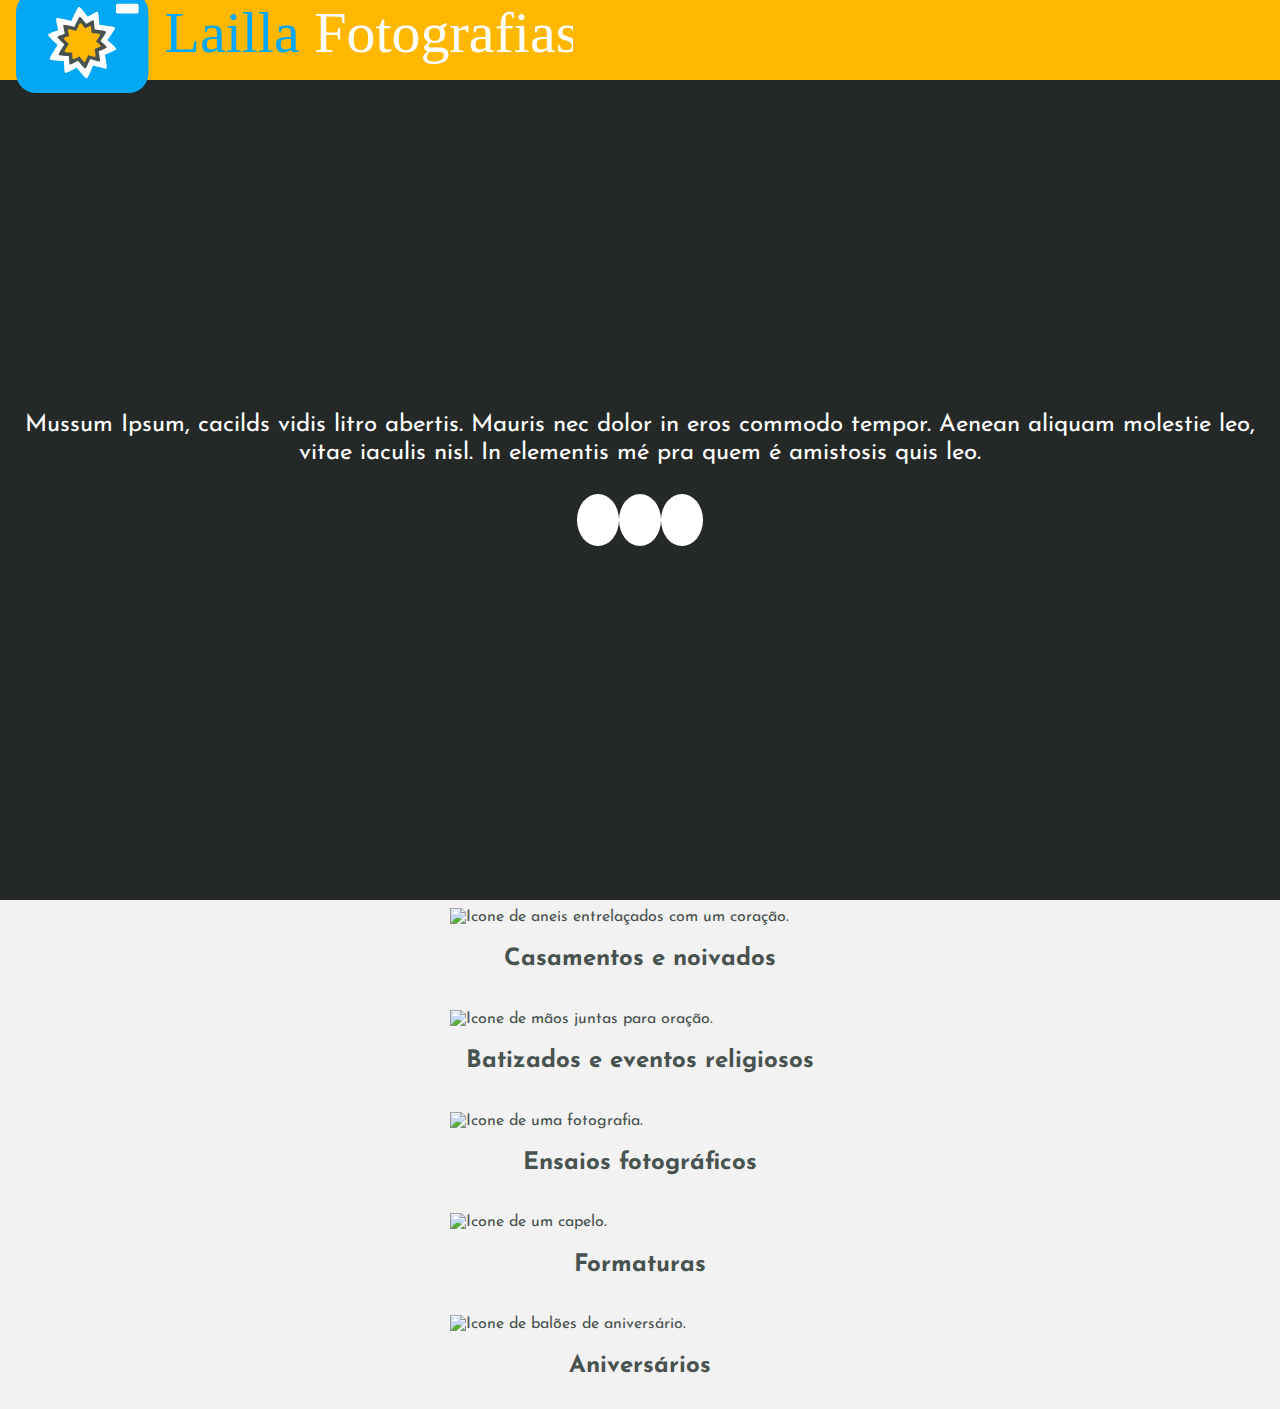
==== index.html @ 5c3ddea8 "Add icones de serviços" ====
<!DOCTYPE html>
<html lang="pt-br">
<head>
	<meta charset="UTF-8">
	<meta name="viewport" content="width=device-width">
	<title>Lailla Fotografia</title>
	<link rel="stylesheet" href="css/estilos.css">
	<link rel="stylesheet" href="http://fontawesome.io/assets/font-awesome/css/font-awesome.css">

</head>
<body>
	<header class="cabecalho">
		<div class="logo">
			<img src="images/logo-horizontal.svg" alt="Logo Lailla Fotografia">
		</div>
		<div class="botao-menu">
			<button class="abrir-menu" title="Abrir menu de navegação"></button>
		</div>
		<nav class="menu">
		<button class="fechar-menu" title="Fechar menu de navegação"></button>
			<ul>
				<li><a href="#">Sobre Mim</a></li>
				<li><a href="#">Ensaios</a></li>
				<li><a href="#">Blog</a></li>
				<li><a href="#">Contato</a></li>
			</ul>
		</nav>
	</header>
	
	<section class="baner">
		<p class="texto-apresentacao">
			Mussum Ipsum, cacilds vidis litro abertis. Mauris nec dolor in eros commodo tempor. Aenean aliquam molestie leo, vitae iaculis nisl. In elementis mé pra quem é amistosis quis leo. 
		</p>
		<div class="redes-sociais">
				<a><i class="fa fa-facebook" title="Link para o facebook"></i></a>
				<a><i class="fa fa-instagram" title="Link para o instagram"></i></a>
				<a><i class="fa fa-pinterest-p" title="Link para o pinterest"></i></a>
		</div>
		<a href="#" class="seta-baixo"><i class="fa fa-angle-double-down" title="Seta para o próximo conteúdo."></i></a>
	</section>
<main class="principal">
	<section class="servicos">
		<div class="servico casamento">
		<img src="images/icones-svg/wedding-rings.svg" alt="Ícone de aneis entrelaçados com um coração.">
			<h2>Casamentos e noivados</h2>
		</div>
		<div class="servico batizado">
		<img src="images/icones-svg/gesture.svg" alt="Ícone de mãos juntas para oração.">
			<h2>Batizados e eventos religiosos</h2>
		</div>
		<div class="servico ensaios">
		<img src="images/icones-svg/landscape-image.svg" alt="Ícone de uma fotografia.">
			<h2>Ensaios fotográficos</h2>
		</div>
		<div class="servico formatura">
		<img src="images/icones-svg/mortarboard.svg" alt="Ícone de um capelo.">
			<h2>Formaturas</h2>
		</div>
		<div class="servico aniversarios">
		<img src="images/icones-svg/balloons.svg" alt="Ícone de balões de aniversário.">
			<h2>Aniversários</h2>
		</div>
	</section>
	</main>
</body>
</html>
---- css/estilos.css ----
@import url("https://fonts.googleapis.com/css?family=Josefin+Sans");
.cabecalho, .menu, .menu ul, .baner .texto-apresentacao, .baner .redes-sociais a, .servicos .servico {
  box-sizing: border-box; }

.menu, .baner .texto-apresentacao, .baner .redes-sociais, .baner .seta-baixo {
  z-index: 999; }

.baner .redes-sociais a {
  -o-border-radius: 100%;
  border-radius: 100%; }

/*! normalize.css v7.0.0 | MIT License | github.com/necolas/normalize.css */
/* Document
   ========================================================================== */
/**
 * 1. Correct the line height in all browsers.
 * 2. Prevent adjustments of font size after orientation changes in
 *    IE on Windows Phone and in iOS.
 */
html {
  line-height: 1.15;
  /* 1 */
  -ms-text-size-adjust: 100%;
  /* 2 */
  -webkit-text-size-adjust: 100%;
  /* 2 */
  height: 100%; }

/* Sections
   ========================================================================== */
/**
 * Remove the margin in all browsers (opinionated).
 */
body {
  margin: 0; }

/**
 * Add the correct display in IE 9-.
 */
article,
aside,
footer,
header,
nav,
section {
  display: block; }

/**
 * Correct the font size and margin on `h1` elements within `section` and
 * `article` contexts in Chrome, Firefox, and Safari.
 */
h1 {
  font-size: 2em;
  margin: 0.67em 0; }

/* Grouping content
   ========================================================================== */
/**
 * Add the correct display in IE 9-.
 * 1. Add the correct display in IE.
 */
figcaption,
figure,
main {
  /* 1 */
  display: block; }

/**
 * Add the correct margin in IE 8.
 */
figure {
  margin: 1em 40px; }

/**
 * 1. Add the correct box sizing in Firefox.
 * 2. Show the overflow in Edge and IE.
 */
hr {
  box-sizing: content-box;
  /* 1 */
  height: 0;
  /* 1 */
  overflow: visible;
  /* 2 */ }

/**
 * 1. Correct the inheritance and scaling of font size in all browsers.
 * 2. Correct the odd `em` font sizing in all browsers.
 */
pre {
  font-family: monospace, monospace;
  /* 1 */
  font-size: 1em;
  /* 2 */ }

/* Text-level semantics
   ========================================================================== */
/**
 * 1. Remove the gray background on active links in IE 10.
 * 2. Remove gaps in links underline in iOS 8+ and Safari 8+.
 */
a {
  background-color: transparent;
  /* 1 */
  -webkit-text-decoration-skip: objects;
  /* 2 */ }

/**
 * 1. Remove the bottom border in Chrome 57- and Firefox 39-.
 * 2. Add the correct text decoration in Chrome, Edge, IE, Opera, and Safari.
 */
abbr[title] {
  border-bottom: none;
  /* 1 */
  text-decoration: underline;
  /* 2 */
  text-decoration: underline dotted;
  /* 2 */ }

/**
 * Prevent the duplicate application of `bolder` by the next rule in Safari 6.
 */
b,
strong {
  font-weight: inherit; }

/**
 * Add the correct font weight in Chrome, Edge, and Safari.
 */
b,
strong {
  font-weight: bolder; }

/**
 * 1. Correct the inheritance and scaling of font size in all browsers.
 * 2. Correct the odd `em` font sizing in all browsers.
 */
code,
kbd,
samp {
  font-family: monospace, monospace;
  /* 1 */
  font-size: 1em;
  /* 2 */ }

/**
 * Add the correct font style in Android 4.3-.
 */
dfn {
  font-style: italic; }

/**
 * Add the correct background and color in IE 9-.
 */
mark {
  background-color: #ff0;
  color: #000; }

/**
 * Add the correct font size in all browsers.
 */
small {
  font-size: 80%; }

/**
 * Prevent `sub` and `sup` elements from affecting the line height in
 * all browsers.
 */
sub,
sup {
  font-size: 75%;
  line-height: 0;
  position: relative;
  vertical-align: baseline; }

sub {
  bottom: -0.25em; }

sup {
  top: -0.5em; }

/* Embedded content
   ========================================================================== */
/**
 * Add the correct display in IE 9-.
 */
audio,
video {
  display: inline-block; }

/**
 * Add the correct display in iOS 4-7.
 */
audio:not([controls]) {
  display: none;
  height: 0; }

/**
 * Remove the border on images inside links in IE 10-.
 */
img {
  border-style: none; }

/**
 * Hide the overflow in IE.
 */
svg:not(:root) {
  overflow: hidden; }

/* Forms
   ========================================================================== */
/**
 * 1. Change the font styles in all browsers (opinionated).
 * 2. Remove the margin in Firefox and Safari.
 */
button,
input,
optgroup,
select,
textarea {
  font-family: sans-serif;
  /* 1 */
  font-size: 100%;
  /* 1 */
  line-height: 1.15;
  /* 1 */
  margin: 0;
  /* 2 */ }

/**
 * Show the overflow in IE.
 * 1. Show the overflow in Edge.
 */
button,
input {
  /* 1 */
  overflow: visible; }

/**
 * Remove the inheritance of text transform in Edge, Firefox, and IE.
 * 1. Remove the inheritance of text transform in Firefox.
 */
button,
select {
  /* 1 */
  text-transform: none; }

/**
 * 1. Prevent a WebKit bug where (2) destroys native `audio` and `video`
 *    controls in Android 4.
 * 2. Correct the inability to style clickable types in iOS and Safari.
 */
button,
html [type="button"],
[type="reset"],
[type="submit"] {
  -webkit-appearance: button;
  /* 2 */ }

/**
 * Remove the inner border and padding in Firefox.
 */
button::-moz-focus-inner,
[type="button"]::-moz-focus-inner,
[type="reset"]::-moz-focus-inner,
[type="submit"]::-moz-focus-inner {
  border-style: none;
  padding: 0; }

/**
 * Restore the focus styles unset by the previous rule.
 */
button:-moz-focusring,
[type="button"]:-moz-focusring,
[type="reset"]:-moz-focusring,
[type="submit"]:-moz-focusring {
  outline: 1px dotted ButtonText; }

/**
 * Correct the padding in Firefox.
 */
fieldset {
  padding: 0.35em 0.75em 0.625em; }

/**
 * 1. Correct the text wrapping in Edge and IE.
 * 2. Correct the color inheritance from `fieldset` elements in IE.
 * 3. Remove the padding so developers are not caught out when they zero out
 *    `fieldset` elements in all browsers.
 */
legend {
  box-sizing: border-box;
  /* 1 */
  color: inherit;
  /* 2 */
  display: table;
  /* 1 */
  max-width: 100%;
  /* 1 */
  padding: 0;
  /* 3 */
  white-space: normal;
  /* 1 */ }

/**
 * 1. Add the correct display in IE 9-.
 * 2. Add the correct vertical alignment in Chrome, Firefox, and Opera.
 */
progress {
  display: inline-block;
  /* 1 */
  vertical-align: baseline;
  /* 2 */ }

/**
 * Remove the default vertical scrollbar in IE.
 */
textarea {
  overflow: auto; }

/**
 * 1. Add the correct box sizing in IE 10-.
 * 2. Remove the padding in IE 10-.
 */
[type="checkbox"],
[type="radio"] {
  box-sizing: border-box;
  /* 1 */
  padding: 0;
  /* 2 */ }

/**
 * Correct the cursor style of increment and decrement buttons in Chrome.
 */
[type="number"]::-webkit-inner-spin-button,
[type="number"]::-webkit-outer-spin-button {
  height: auto; }

/**
 * 1. Correct the odd appearance in Chrome and Safari.
 * 2. Correct the outline style in Safari.
 */
[type="search"] {
  -webkit-appearance: textfield;
  /* 1 */
  outline-offset: -2px;
  /* 2 */ }

/**
 * Remove the inner padding and cancel buttons in Chrome and Safari on macOS.
 */
[type="search"]::-webkit-search-cancel-button,
[type="search"]::-webkit-search-decoration {
  -webkit-appearance: none; }

/**
 * 1. Correct the inability to style clickable types in iOS and Safari.
 * 2. Change font properties to `inherit` in Safari.
 */
::-webkit-file-upload-button {
  -webkit-appearance: button;
  /* 1 */
  font: inherit;
  /* 2 */ }

/* Interactive
   ========================================================================== */
/*
 * Add the correct display in IE 9-.
 * 1. Add the correct display in Edge, IE, and Firefox.
 */
details,
menu {
  display: block; }

/*
 * Add the correct display in all browsers.
 */
summary {
  display: list-item; }

/* Scripting
   ========================================================================== */
/**
 * Add the correct display in IE 9-.
 */
canvas {
  display: inline-block; }

/**
 * Add the correct display in IE.
 */
template {
  display: none; }

/* Hidden
   ========================================================================== */
/**
 * Add the correct display in IE 10-.
 */
[hidden] {
  display: none; }

@keyframes seta-baixo {
  from {
    top: 2em; }
  to {
    top: 2.3em; } }
/*-----------------------CSS geral-----------------------*/
body {
  background-color: #f2f2f2;
  color: #48524f;
  font-family: 'Josefin Sans', sans-serif;
  height: 100%; }

img {
  max-width: 100%; }

.main {
  width: 100%; }

.cabecalho {
  width: 100%;
  height: 5em;
  position: fixed;
  display: flex;
  justify-content: space-between;
  align-items: center;
  z-index: 9999;
  padding: 1em;
  background-color: #ffb700; }
  .cabecalho .logo {
    width: 70%; }
  .cabecalho .botao-menu {
    width: 20%;
    display: flex;
    justify-content: flex-end; }
  .cabecalho .abrir-menu {
    background-color: transparent;
    border: none; }
    .cabecalho .abrir-menu:after {
      content: '\f0c9';
      font-family: FontAwesome;
      font-size: 2em;
      color: #fff;
      width: 6.25em;
      height: 6.25em; }
  .cabecalho .fechar-menu {
    background-color: transparent;
    border: none; }
    .cabecalho .fechar-menu:after {
      content: '\f00d';
      font-family: FontAwesome;
      font-size: 2em;
      color: #f2f2f2;
      width: 6.25em;
      height: 6.25em; }

.menu {
  width: 70%;
  height: 100%;
  position: fixed;
  top: 0;
  right: -70%;
  padding: 1em;
  background-color: #48524f; }
  .menu ul {
    list-style: none; }
    .menu ul li {
      padding: .7em; }
      .menu ul li a {
        color: #fff;
        text-decoration: none;
        padding-bottom: .2em;
        border-bottom: .125em solid transparent;
        transition: border 1s; }
        .menu ul li a:hover, .menu ul li a focus {
          border-color: #fff; }

.baner {
  width: 100%;
  height: 100%;
  display: flex;
  flex-direction: column;
  justify-content: center;
  background-image: url("../images/baner-noiva.jpg");
  background-color: #48524f;
  background-size: cover;
  background-position: center center;
  text-align: center; }
  .baner:after {
    content: '';
    width: 100%;
    height: 100%;
    position: absolute;
    top: 0;
    left: 0;
    background-color: rgba(0, 0, 0, 0.5); }
  .baner .texto-apresentacao {
    width: 100%;
    padding: .8em;
    color: #fff;
    font-size: 1.5em; }
  .baner .redes-sociais {
    width: 100%; }
    .baner .redes-sociais a {
      padding: 1em 1.2em;
      background-color: #fff;
      font-size: 1.1em; }
  .baner .seta-baixo {
    display: flex;
    flex-direction: column;
    position: relative;
    top: 2em;
    font-size: 3em;
    text-decoration: none;
    color: #fff;
    -webkit-animation: seta-baixo 1s linear infinite alternate; }

.servicos .servico {
  width: 100%;
  padding: .5em;
  display: flex;
  flex-direction: column;
  align-items: center; }
  .servicos .servico img {
    width: 30%; }

/*# sourceMappingURL=estilos.css.map */
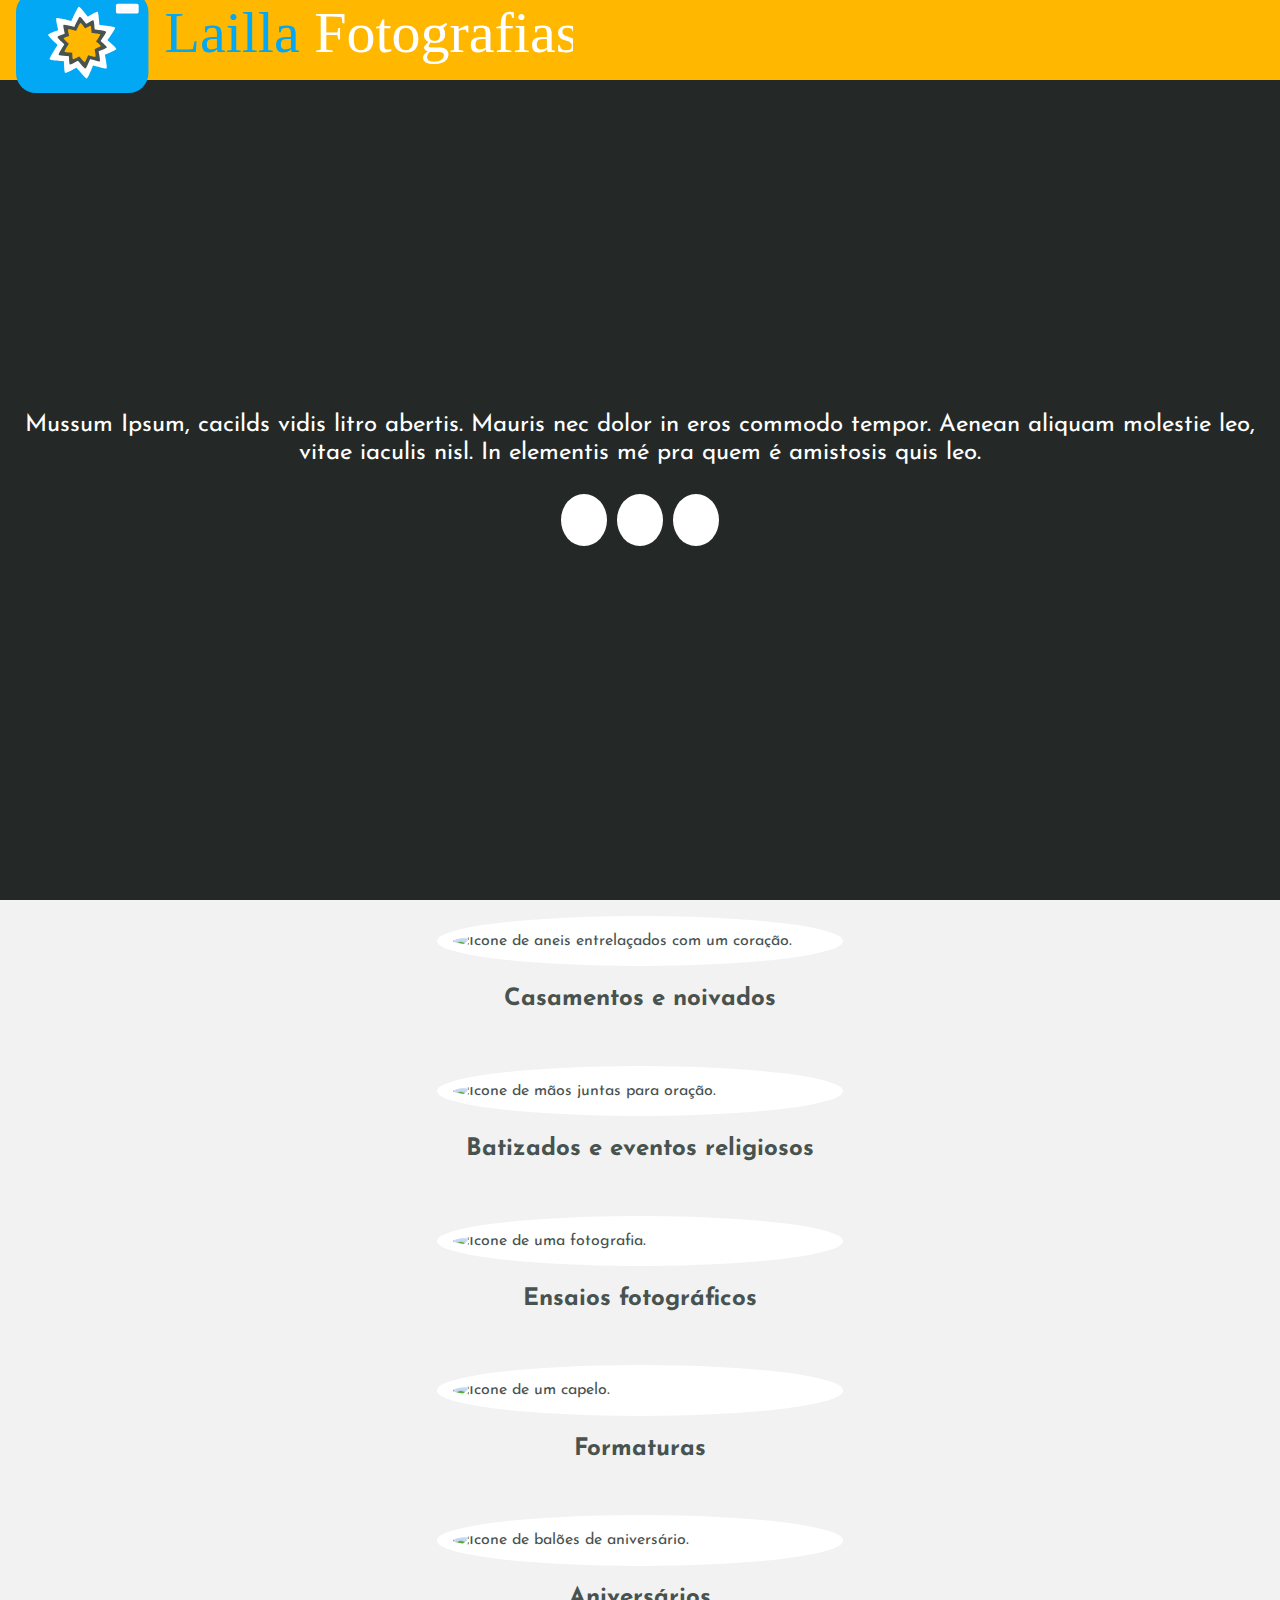
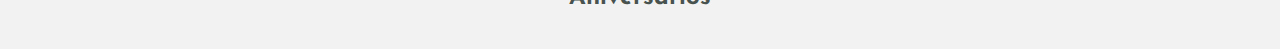
==== commit b9e74981: "Estilização da area de serviços." ====
--- a/index.html
+++ b/index.html
@@ -43,22 +43,32 @@
 		<div class="servico casamento">
 		<img src="images/icones-svg/wedding-rings.svg" alt="Ícone de aneis entrelaçados com um coração.">
 			<h2>Casamentos e noivados</h2>
+			<a href="#" title="Clique para saber mais">
+			<i class="fa fa-plus-circle"></i></a>
 		</div>
 		<div class="servico batizado">
 		<img src="images/icones-svg/gesture.svg" alt="Ícone de mãos juntas para oração.">
 			<h2>Batizados e eventos religiosos</h2>
+			<a href="#" title="Clique para saber mais">
+			<i class="fa fa-plus-circle"></i></a>
 		</div>
 		<div class="servico ensaios">
 		<img src="images/icones-svg/landscape-image.svg" alt="Ícone de uma fotografia.">
 			<h2>Ensaios fotográficos</h2>
+			<a href="#" title="Clique para saber mais">
+			<i class="fa fa-plus-circle"></i></a>
 		</div>
 		<div class="servico formatura">
 		<img src="images/icones-svg/mortarboard.svg" alt="Ícone de um capelo.">
 			<h2>Formaturas</h2>
+			<a href="#" title="Clique para saber mais">
+			<i class="fa fa-plus-circle"></i></a>
 		</div>
 		<div class="servico aniversarios">
 		<img src="images/icones-svg/balloons.svg" alt="Ícone de balões de aniversário.">
 			<h2>Aniversários</h2>
+			<a href="#" title="Clique para saber mais">
+			<i class="fa fa-plus-circle"></i></a>
 		</div>
 	</section>
 	</main>
--- a/css/estilos.css
+++ b/css/estilos.css
@@ -5,7 +5,7 @@
 .menu, .baner .texto-apresentacao, .baner .redes-sociais, .baner .seta-baixo {
   z-index: 999; }
 
-.baner .redes-sociais a {
+.baner .redes-sociais a, .servicos .servico img {
   -o-border-radius: 100%;
   border-radius: 100%; }
 
@@ -405,7 +405,7 @@
   from {
     top: 2em; }
   to {
-    top: 2.3em; } }
+    top: 2.1em; } }
 /*-----------------------CSS geral-----------------------*/
 body {
   background-color: #f2f2f2;
@@ -456,6 +456,7 @@
       width: 6.25em;
       height: 6.25em; }
 
+/*Menu com right negativo para fica escondido na lateral*/
 .menu {
   width: 70%;
   height: 100%;
@@ -504,9 +505,10 @@
   .baner .redes-sociais {
     width: 100%; }
     .baner .redes-sociais a {
-      padding: 1em 1.2em;
+      padding: 1em 1.3em;
       background-color: #fff;
-      font-size: 1.1em; }
+      font-size: 1.1em;
+      margin: .3em; }
   .baner .seta-baixo {
     display: flex;
     flex-direction: column;
@@ -516,14 +518,23 @@
     text-decoration: none;
     color: #fff;
     -webkit-animation: seta-baixo 1s linear infinite alternate; }
+    .baner .seta-baixo:hover {
+      -webkit-animation: paused; }
 
 .servicos .servico {
   width: 100%;
-  padding: .5em;
+  padding: 1em;
   display: flex;
   flex-direction: column;
   align-items: center; }
   .servicos .servico img {
-    width: 30%; }
+    width: 30%;
+    background-color: #fff;
+    padding: 1em; }
+  .servicos .servico a {
+    font-size: 3.5em;
+    color: #02a8f3; }
+    .servicos .servico a:hover, .servicos .servico a focus {
+      color: #48524f; }
 
 /*# sourceMappingURL=estilos.css.map */
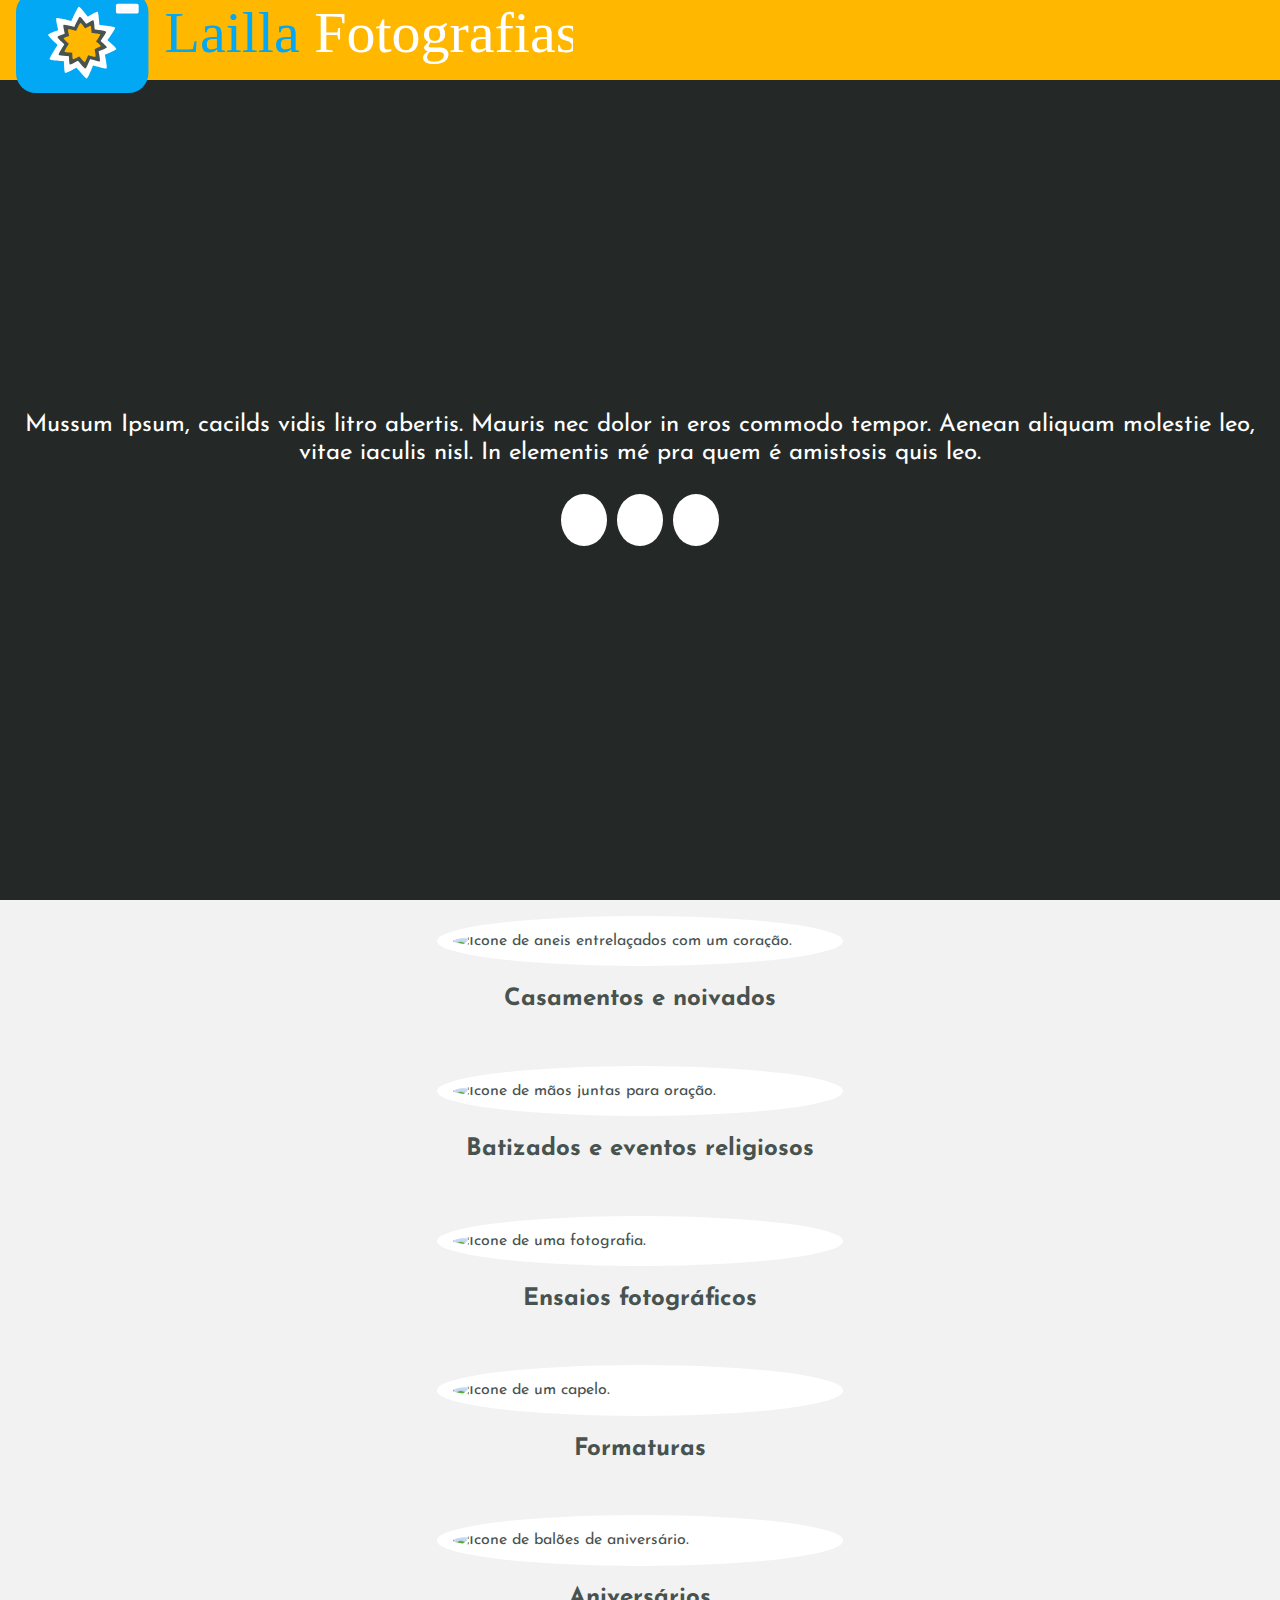
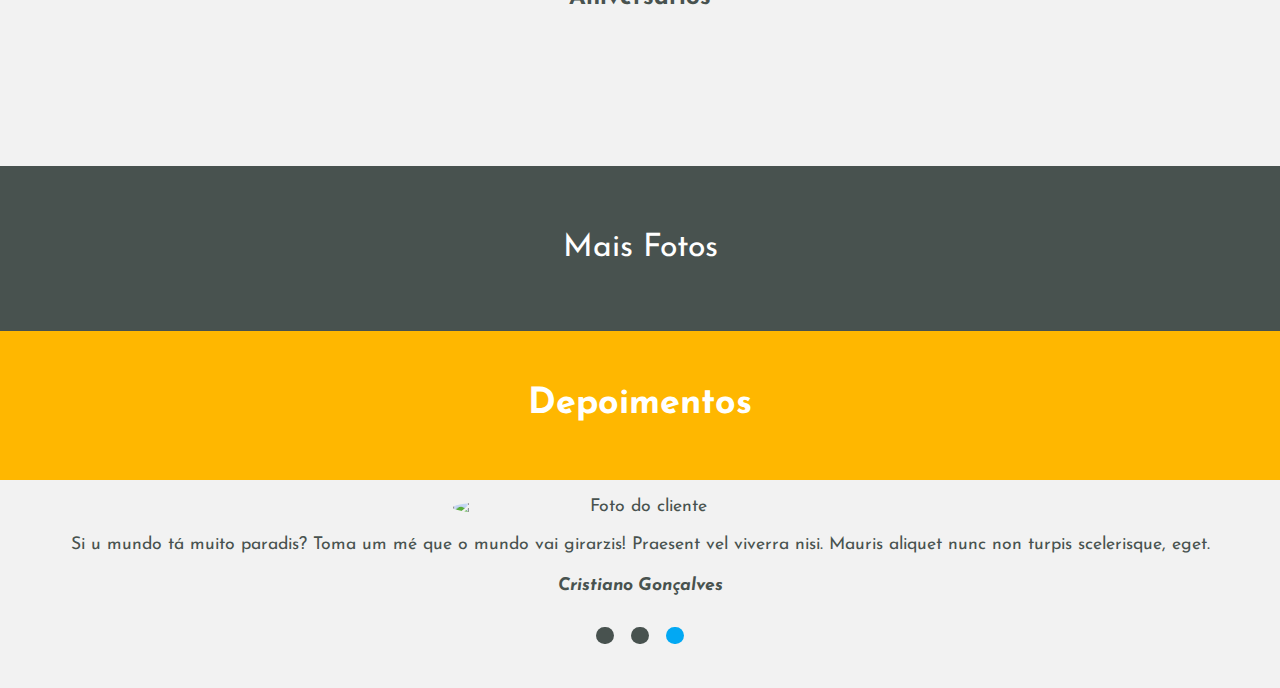
==== commit 8c566821: "Estilização e alinhamento dos depoimentos." ====
--- a/index.html
+++ b/index.html
@@ -9,6 +9,7 @@
 
 </head>
 <body>
+<!--======================Cabeçalho com logo e menu======================-->
 	<header class="cabecalho">
 		<div class="logo">
 			<img src="images/logo-horizontal.svg" alt="Logo Lailla Fotografia">
@@ -27,6 +28,7 @@
 		</nav>
 	</header>
 	
+	<!--======================Baner principal======================-->
 	<section class="baner">
 		<p class="texto-apresentacao">
 			Mussum Ipsum, cacilds vidis litro abertis. Mauris nec dolor in eros commodo tempor. Aenean aliquam molestie leo, vitae iaculis nisl. In elementis mé pra quem é amistosis quis leo. 
@@ -38,7 +40,9 @@
 		</div>
 		<a href="#" class="seta-baixo"><i class="fa fa-angle-double-down" title="Seta para o próximo conteúdo."></i></a>
 	</section>
+
 <main class="principal">
+<!--======================Lista de serviços======================-->
 	<section class="servicos">
 		<div class="servico casamento">
 		<img src="images/icones-svg/wedding-rings.svg" alt="Ícone de aneis entrelaçados com um coração.">
@@ -71,6 +75,45 @@
 			<i class="fa fa-plus-circle"></i></a>
 		</div>
 	</section>
+
+<!--======================Fotos em destaque======================-->
+	<section class="fotos-destaque-inicio">
+		<ul>
+			<li><img src="images/fotos/foto-001.jpg" alt=""></li>
+			<li><img src="images/fotos/foto-002.jpg" alt=""></li>
+			<li><img src="images/fotos/foto-003.jpg" alt=""></li>
+			<li><img src="images/fotos/foto-004.jpg" alt=""></li>
+			<li><img src="images/fotos/foto-002.jpg" alt=""></li>
+			<li><img src="images/fotos/foto-003.jpg" alt=""></li>
+			<li><img src="images/fotos/foto-004.jpg" alt=""></li>
+			<li>Mais Fotos
+			<a href="#"><i class="fa fa-plus-circle"></i></a></li>
+		</ul>
+	</section>
+<!--======================Fim das fotos em destaque======================-->
+
+<!--======================Depoimentos======================-->
+
+<section class="depoimentos">
+	<div class="titulo">
+		<h2>Depoimentos</h2>
+		<i class="fa fa-comments" aria-hidden="true"></i>
+	</div>
+	<div class="depoimento-unico">
+		<img src="images/cris-depoimento.png" alt="Foto do cliente">
+		<p>Si u mundo tá muito paradis? Toma um mé que o mundo vai girarzis! Praesent vel viverra nisi. Mauris aliquet nunc non turpis scelerisque, eget.
+		</p><cite>Cristiano Gonçalves</cite>
+		<nav>
+			<ul>
+				<li>1</li>
+				<li>2</li>
+				<li>3</li>
+			</ul>
+		</nav>
+
+	</div>
+</section>
+
 	</main>
 </body>
 </html>--- a/css/estilos.css
+++ b/css/estilos.css
@@ -1,11 +1,12 @@
+@charset "UTF-8";
 @import url("https://fonts.googleapis.com/css?family=Josefin+Sans");
-.cabecalho, .menu, .menu ul, .baner .texto-apresentacao, .baner .redes-sociais a, .servicos .servico {
+.cabecalho, .menu, .menu ul, .baner .texto-apresentacao, .baner .redes-sociais a, .servicos .servico, .fotos-destaque-inicio ul, .fotos-destaque-inicio ul li:last-child, .depoimentos .titulo, .depoimentos .depoimento-unico {
   box-sizing: border-box; }
 
 .menu, .baner .texto-apresentacao, .baner .redes-sociais, .baner .seta-baixo {
   z-index: 999; }
 
-.baner .redes-sociais a, .servicos .servico img {
+.baner .redes-sociais a, .servicos .servico img, .depoimentos .depoimento-unico img, .depoimentos .depoimento-unico nav ul li {
   -o-border-radius: 100%;
   border-radius: 100%; }
 
@@ -406,7 +407,10 @@
     top: 2em; }
   to {
     top: 2.1em; } }
-/*-----------------------CSS geral-----------------------*/
+/*
+-------------------------CSS Index-----------------------
+---------------------------------------------------------
+*/
 body {
   background-color: #f2f2f2;
   color: #48524f;
@@ -419,6 +423,7 @@
 .main {
   width: 100%; }
 
+/*----------------------Cabe├ºalho----------------------*/
 .cabecalho {
   width: 100%;
   height: 5em;
@@ -456,7 +461,9 @@
       width: 6.25em;
       height: 6.25em; }
 
-/*Menu com right negativo para fica escondido na lateral*/
+/*----------------------Fim do cabe├ºalho----------------------*/
+/*----------------------Menu----------------------
+OBS: Menu com right negativo para fica escondido na lateral*/
 .menu {
   width: 70%;
   height: 100%;
@@ -478,6 +485,8 @@
         .menu ul li a:hover, .menu ul li a focus {
           border-color: #fff; }
 
+/*----------------------Fim do menu----------------------*/
+/*----------------------Baner inicial----------------------*/
 .baner {
   width: 100%;
   height: 100%;
@@ -521,6 +530,8 @@
     .baner .seta-baixo:hover {
       -webkit-animation: paused; }
 
+/*----------------------Fim do baner----------------------*/
+/*----------------------Servi├ºos do inicio do site----------------------*/
 .servicos .servico {
   width: 100%;
   padding: 1em;
@@ -537,4 +548,71 @@
     .servicos .servico a:hover, .servicos .servico a focus {
       color: #48524f; }
 
+/*----------------------Fim dos servi├ºos----------------------*/
+/*----------------------Inicio das fotos em destaque----------------------*/
+.fotos-destaque-inicio {
+  width: 100%; }
+  .fotos-destaque-inicio ul {
+    display: flex;
+    flex-direction: column;
+    align-items: center;
+    padding: .001em;
+    /*Sem o padding n alinhava ao centro, mas n queria q ficasse separado da borda, ent├úo coloquei esse padding pequeno.*/ }
+    .fotos-destaque-inicio ul li {
+      list-style: none;
+      text-align: center;
+      width: 100%;
+      margin-bottom: -.25em;
+      /*Deixar as fotos juntas*/ }
+      .fotos-destaque-inicio ul li:last-child {
+        display: flex;
+        flex-direction: column;
+        width: 100%;
+        background-color: #48524f;
+        color: #fff;
+        padding: 2em;
+        font-size: 2em;
+        margin-bottom: 0; }
+        .fotos-destaque-inicio ul li:last-child a {
+          font-size: 1.5em;
+          color: #fff; }
+
+.depoimentos {
+  margin-top: -1em; }
+  .depoimentos .titulo {
+    width: 100%;
+    background-color: #ffb700;
+    color: #fff;
+    text-align: center;
+    font-size: 1.5em;
+    display: flex;
+    flex-direction: column;
+    padding: 1em; }
+    .depoimentos .titulo i {
+      font-size: 2.5em; }
+  .depoimentos .depoimento-unico {
+    display: flex;
+    flex-direction: column;
+    align-items: center;
+    padding: 1em;
+    text-align: center;
+    font-size: 1.1em; }
+    .depoimentos .depoimento-unico img {
+      width: 30%; }
+    .depoimentos .depoimento-unico cite {
+      font-weight: bolder;
+      padding: .2em; }
+    .depoimentos .depoimento-unico nav ul {
+      display: flex;
+      padding: .01em;
+      list-style: none; }
+      .depoimentos .depoimento-unico nav ul li {
+        background-color: #48524f;
+        color: transparent;
+        width: 1em;
+        height: 1em;
+        margin: .5em; }
+        .depoimentos .depoimento-unico nav ul li:last-child {
+          background-color: #02a8f3; }
+
 /*# sourceMappingURL=estilos.css.map */
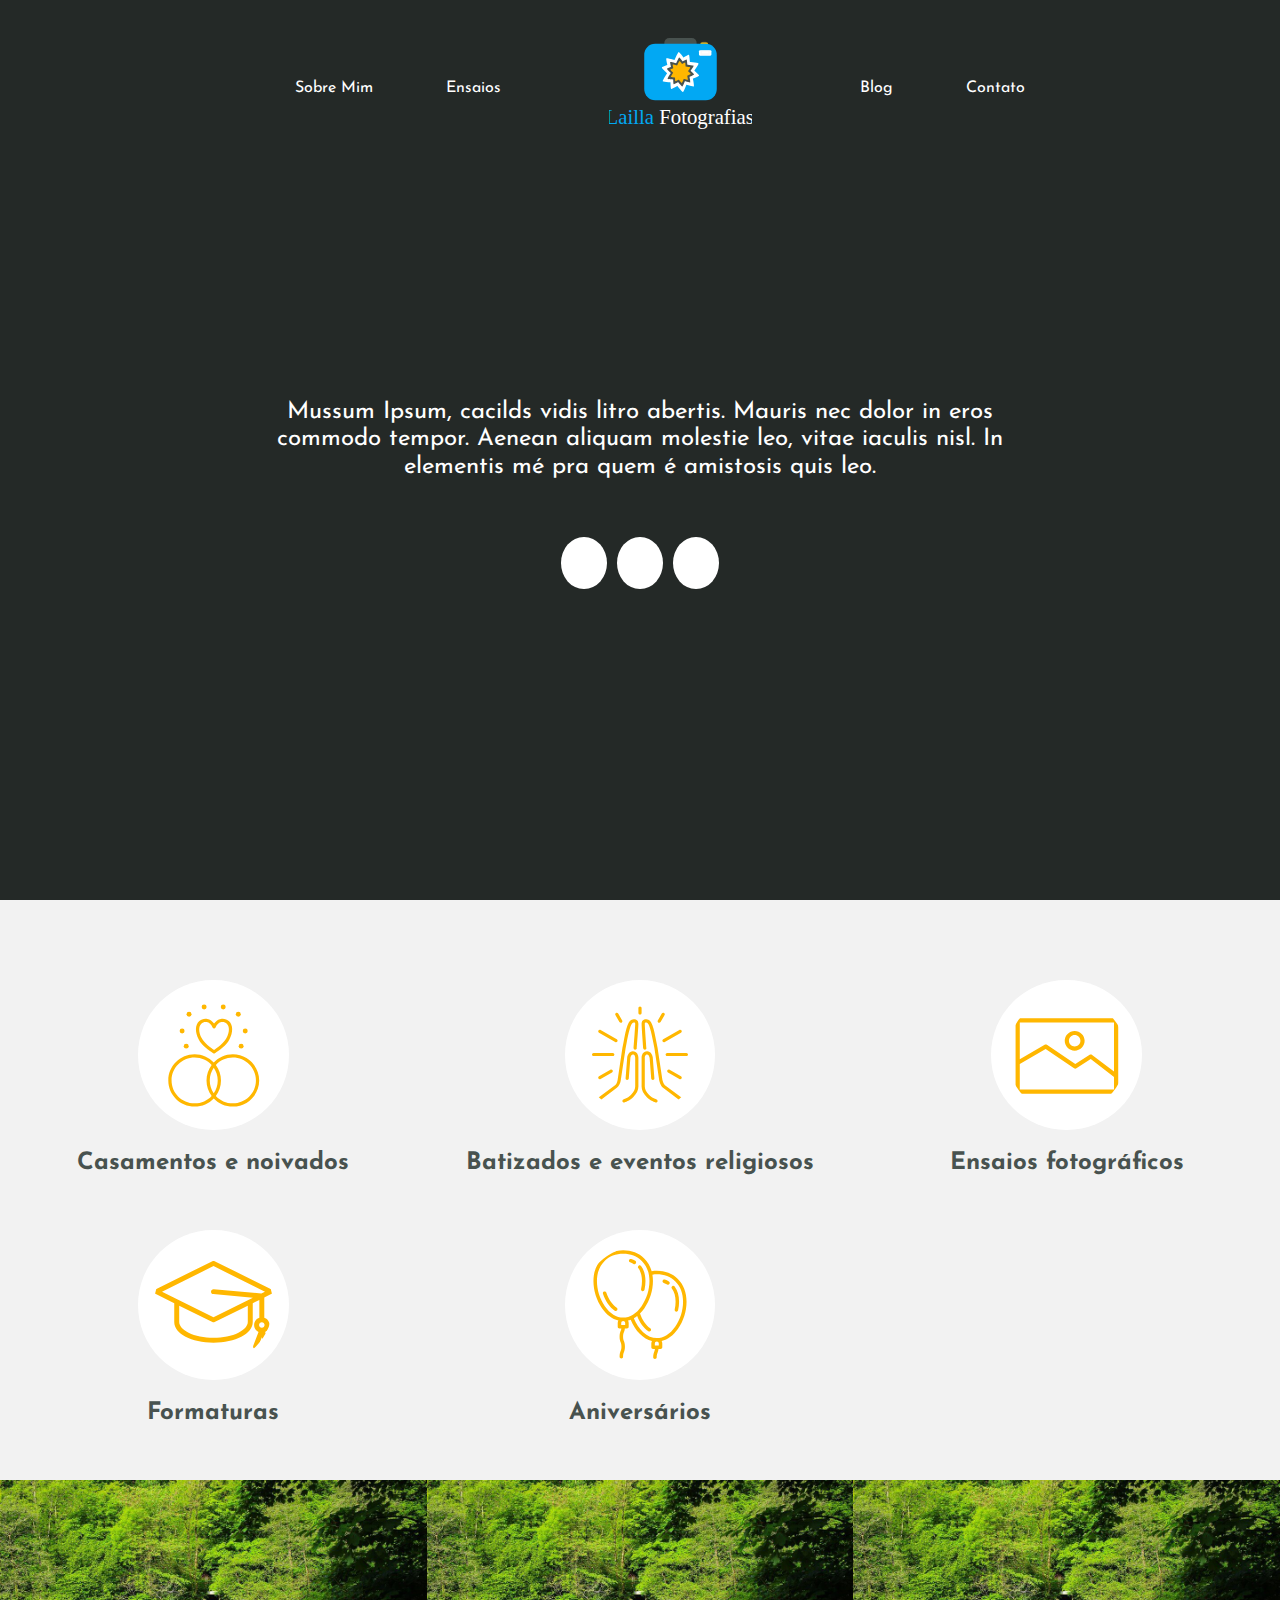
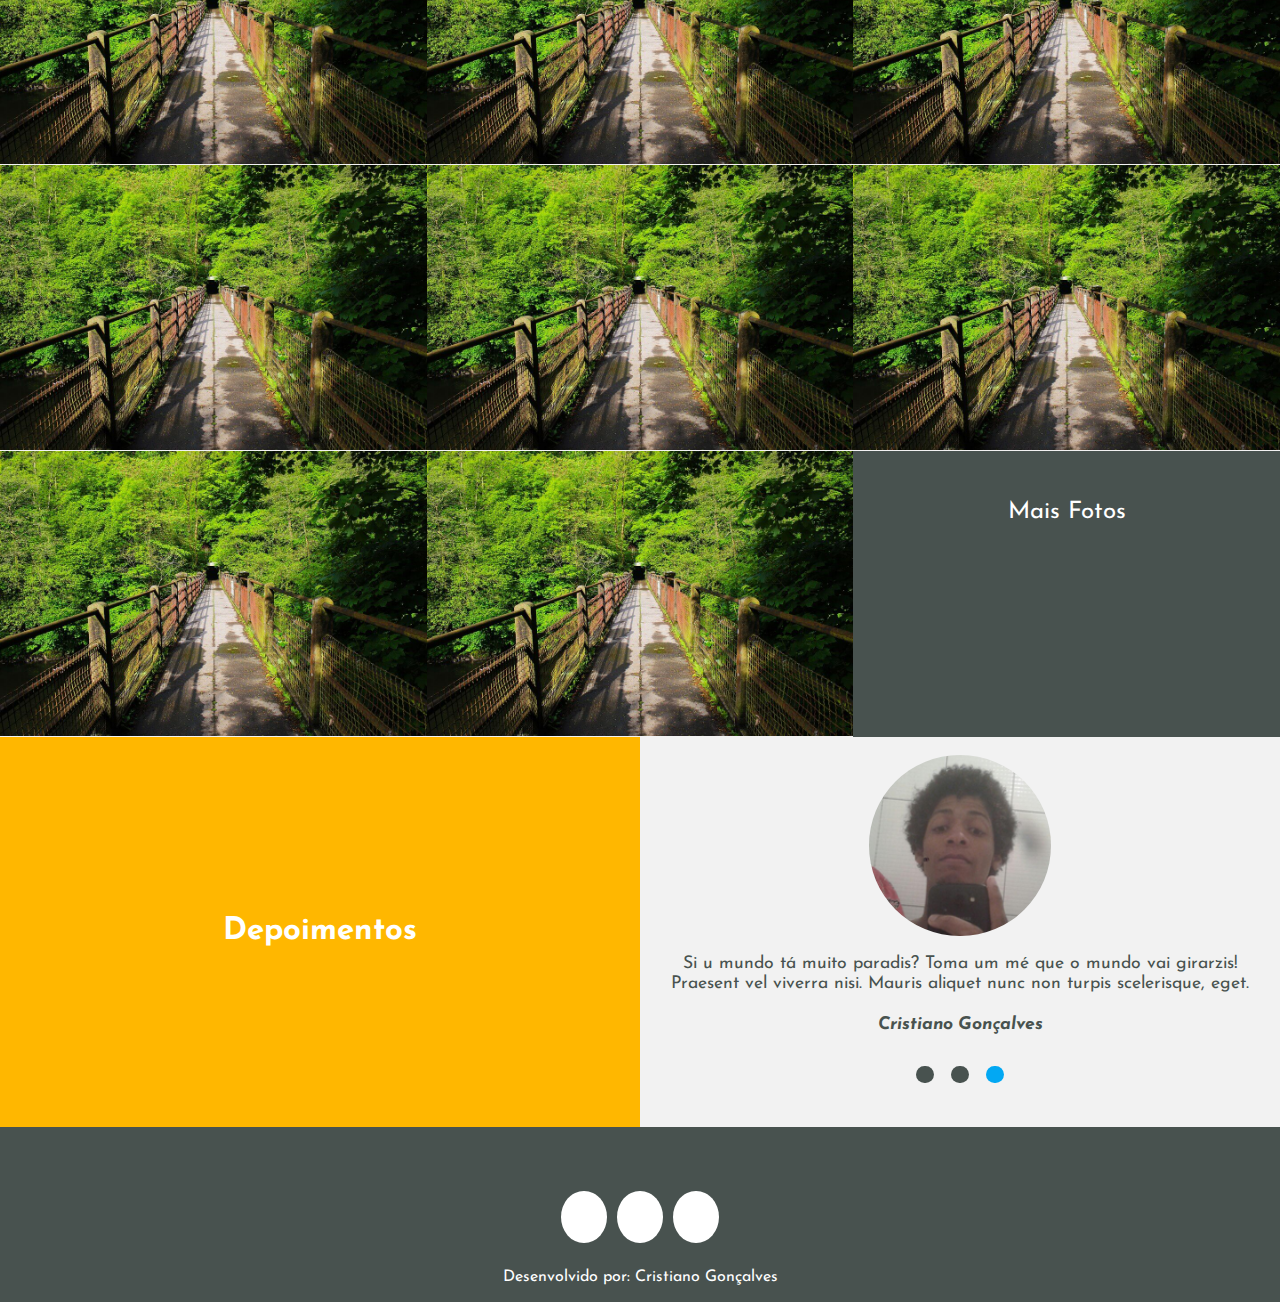
==== commit 96f27014: "Configuração do layout para resolução até 768px" ====
--- a/index.html
+++ b/index.html
@@ -12,7 +12,7 @@
 <!--======================Cabeçalho com logo e menu======================-->
 	<header class="cabecalho">
 		<div class="logo">
-			<img src="images/logo-horizontal.svg" alt="Logo Lailla Fotografia">
+			<img src="images/logo-horizontal.svg" alt="Logo Lailla Fotografia" class="logo-img">
 		</div>
 		<div class="botao-menu">
 			<button class="abrir-menu" title="Abrir menu de navegação"></button>
@@ -22,6 +22,7 @@
 			<ul>
 				<li><a href="#">Sobre Mim</a></li>
 				<li><a href="#">Ensaios</a></li>
+				<li><img src="images/logo.svg" alt="Logo Lailla Fotografia" class="logo-vertical"></li>
 				<li><a href="#">Blog</a></li>
 				<li><a href="#">Contato</a></li>
 			</ul>
@@ -79,13 +80,14 @@
 <!--======================Fotos em destaque======================-->
 	<section class="fotos-destaque-inicio">
 		<ul>
-			<li><img src="images/fotos/foto-001.jpg" alt=""></li>
 			<li><img src="images/fotos/foto-002.jpg" alt=""></li>
-			<li><img src="images/fotos/foto-003.jpg" alt=""></li>
-			<li><img src="images/fotos/foto-004.jpg" alt=""></li>
 			<li><img src="images/fotos/foto-002.jpg" alt=""></li>
-			<li><img src="images/fotos/foto-003.jpg" alt=""></li>
-			<li><img src="images/fotos/foto-004.jpg" alt=""></li>
+			<li><img src="images/fotos/foto-002.jpg" alt=""></li>
+			<li><img src="images/fotos/foto-002.jpg" alt=""></li>
+			<li><img src="images/fotos/foto-002.jpg" alt=""></li>
+			<li><img src="images/fotos/foto-002.jpg" alt=""></li>
+			<li><img src="images/fotos/foto-002.jpg" alt=""></li>
+			<li><img src="images/fotos/foto-002.jpg" alt=""></li>
 			<li>Mais Fotos
 			<a href="#"><i class="fa fa-plus-circle"></i></a></li>
 		</ul>
@@ -110,10 +112,22 @@
 				<li>3</li>
 			</ul>
 		</nav>
-
 	</div>
 </section>
+<!--======================Fim dos depoimentos======================-->
 
-	</main>
+<!--======================Rodapé======================-->
+<footer class="rodape">
+	<div class="redes-sociais">
+		<a><i class="fa fa-facebook" title="Link para o facebook"></i></a>
+		<a><i class="fa fa-instagram" title="Link para o instagram"></i></a>
+		<a><i class="fa fa-pinterest-p" title="Link para o pinterest"></i></a>
+	</div>
+	<p>Desenvolvido por: <a href="#">Cristiano Gonçalves</a></p>
+</footer>
+
+</main>
+<script src="js/altera-img.js"></script>
+
 </body>
 </html>--- a/css/estilos.css
+++ b/css/estilos.css
@@ -1,12 +1,12 @@
 @charset "UTF-8";
 @import url("https://fonts.googleapis.com/css?family=Josefin+Sans");
-.cabecalho, .menu, .menu ul, .baner .texto-apresentacao, .baner .redes-sociais a, .servicos .servico, .fotos-destaque-inicio ul, .fotos-destaque-inicio ul li:last-child, .depoimentos .titulo, .depoimentos .depoimento-unico {
+.cabecalho, .menu, .menu ul, .baner .texto-apresentacao, .redes-sociais a, .servicos .servico, .fotos-destaque-inicio ul, .fotos-destaque-inicio ul li:last-child, .depoimentos .titulo, .depoimentos .depoimento-unico, .rodape {
   box-sizing: border-box; }
 
-.menu, .baner .texto-apresentacao, .baner .redes-sociais, .baner .seta-baixo {
+.menu, .baner .texto-apresentacao, .baner .seta-baixo, .redes-sociais {
   z-index: 999; }
 
-.baner .redes-sociais a, .servicos .servico img, .depoimentos .depoimento-unico img, .depoimentos .depoimento-unico nav ul li {
+.redes-sociais a, .servicos .servico img, .depoimentos .depoimento-unico img, .depoimentos .depoimento-unico nav ul li {
   -o-border-radius: 100%;
   border-radius: 100%; }
 
@@ -417,6 +417,9 @@
   font-family: 'Josefin Sans', sans-serif;
   height: 100%; }
 
+.esconder {
+  display: none; }
+
 img {
   max-width: 100%; }
 
@@ -436,6 +439,8 @@
   background-color: #ffb700; }
   .cabecalho .logo {
     width: 70%; }
+    .cabecalho .logo .logo-vertical {
+      display: none; }
   .cabecalho .botao-menu {
     width: 20%;
     display: flex;
@@ -475,7 +480,10 @@
   .menu ul {
     list-style: none; }
     .menu ul li {
-      padding: .7em; }
+      padding: .7em;
+      text-align: center; }
+      .menu ul li:nth-child(3) {
+        padding: .7em; }
       .menu ul li a {
         color: #fff;
         text-decoration: none;
@@ -493,6 +501,7 @@
   display: flex;
   flex-direction: column;
   justify-content: center;
+  align-items: center;
   background-image: url("../images/baner-noiva.jpg");
   background-color: #48524f;
   background-size: cover;
@@ -511,13 +520,6 @@
     padding: .8em;
     color: #fff;
     font-size: 1.5em; }
-  .baner .redes-sociais {
-    width: 100%; }
-    .baner .redes-sociais a {
-      padding: 1em 1.3em;
-      background-color: #fff;
-      font-size: 1.1em;
-      margin: .3em; }
   .baner .seta-baixo {
     display: flex;
     flex-direction: column;
@@ -529,6 +531,14 @@
     -webkit-animation: seta-baixo 1s linear infinite alternate; }
     .baner .seta-baixo:hover {
       -webkit-animation: paused; }
+
+.redes-sociais {
+  width: 100%; }
+  .redes-sociais a {
+    padding: 1em 1.3em;
+    background-color: #fff;
+    font-size: 1.1em;
+    margin: .3em; }
 
 /*----------------------Fim do baner----------------------*/
 /*----------------------Servi├ºos do inicio do site----------------------*/
@@ -577,6 +587,8 @@
           font-size: 1.5em;
           color: #fff; }
 
+/*----------------------Fim das fotos em destaque----------------------*/
+/*----------------------Inicio dos depoimentos----------------------*/
 .depoimentos {
   margin-top: -1em; }
   .depoimentos .titulo {
@@ -615,4 +627,90 @@
         .depoimentos .depoimento-unico nav ul li:last-child {
           background-color: #02a8f3; }
 
+/*----------------------Fim dos depoimentos----------------------*/
+/*----------------------Rodap├®----------------------*/
+.rodape {
+  display: flex;
+  flex-direction: column;
+  align-items: center;
+  width: 100%;
+  background-color: #48524f;
+  padding: 2em 1em 0 1em;
+  text-align: center; }
+  .rodape p {
+    color: #fff;
+    padding: 1.5em 0 0 0; }
+    .rodape p a {
+      color: #fff;
+      text-decoration: none; }
+
+/*----------------------Media Query----------------------*/
+@media (min-width: 768px) {
+  .cabecalho {
+    position: absolute;
+    top: 2em;
+    height: 7em;
+    background-color: transparent;
+    display: flex;
+    justify-content: space-around; }
+    .cabecalho .logo {
+      display: none; }
+    .cabecalho .botao-menu {
+      display: none; }
+    .cabecalho .menu {
+      position: relative;
+      right: 0;
+      display: flex;
+      justify-content: space-between;
+      background-color: transparent; }
+      .cabecalho .menu ul {
+        flex-basis: 100%;
+        display: flex;
+        justify-content: space-around;
+        align-items: center; }
+        .cabecalho .menu ul li:nth-child(3) {
+          padding: 0; }
+          .cabecalho .menu ul li:nth-child(3) .logo-vertical {
+            width: 60%; }
+      .cabecalho .menu .fechar-menu {
+        display: none; }
+
+  .baner {
+    justify-content: center; }
+    .baner .texto-apresentacao {
+      width: 70%;
+      padding: 2em; }
+
+  .servicos {
+    padding-top: 4em;
+    text-align: center;
+    display: flex;
+    flex-wrap: wrap; }
+    .servicos .servico {
+      width: 33.333%; }
+
+  .fotos-destaque-inicio ul {
+    display: flex;
+    flex-direction: row;
+    flex-wrap: wrap;
+    align-items: stretch; }
+    .fotos-destaque-inicio ul li {
+      width: 33.333%; }
+      .fotos-destaque-inicio ul li:last-child {
+        width: 33.333%;
+        font-size: 1.5em; }
+
+  .depoimentos {
+    display: flex;
+    flex-direction: row; }
+    .depoimentos .titulo {
+      justify-content: center;
+      font-size: 1.3em;
+      width: 50%; }
+    .depoimentos .depoimento-unico {
+      width: 50%; }
+
+  .rodape {
+    padding: 5em 0 0 0; } }
+
 /*# sourceMappingURL=estilos.css.map */
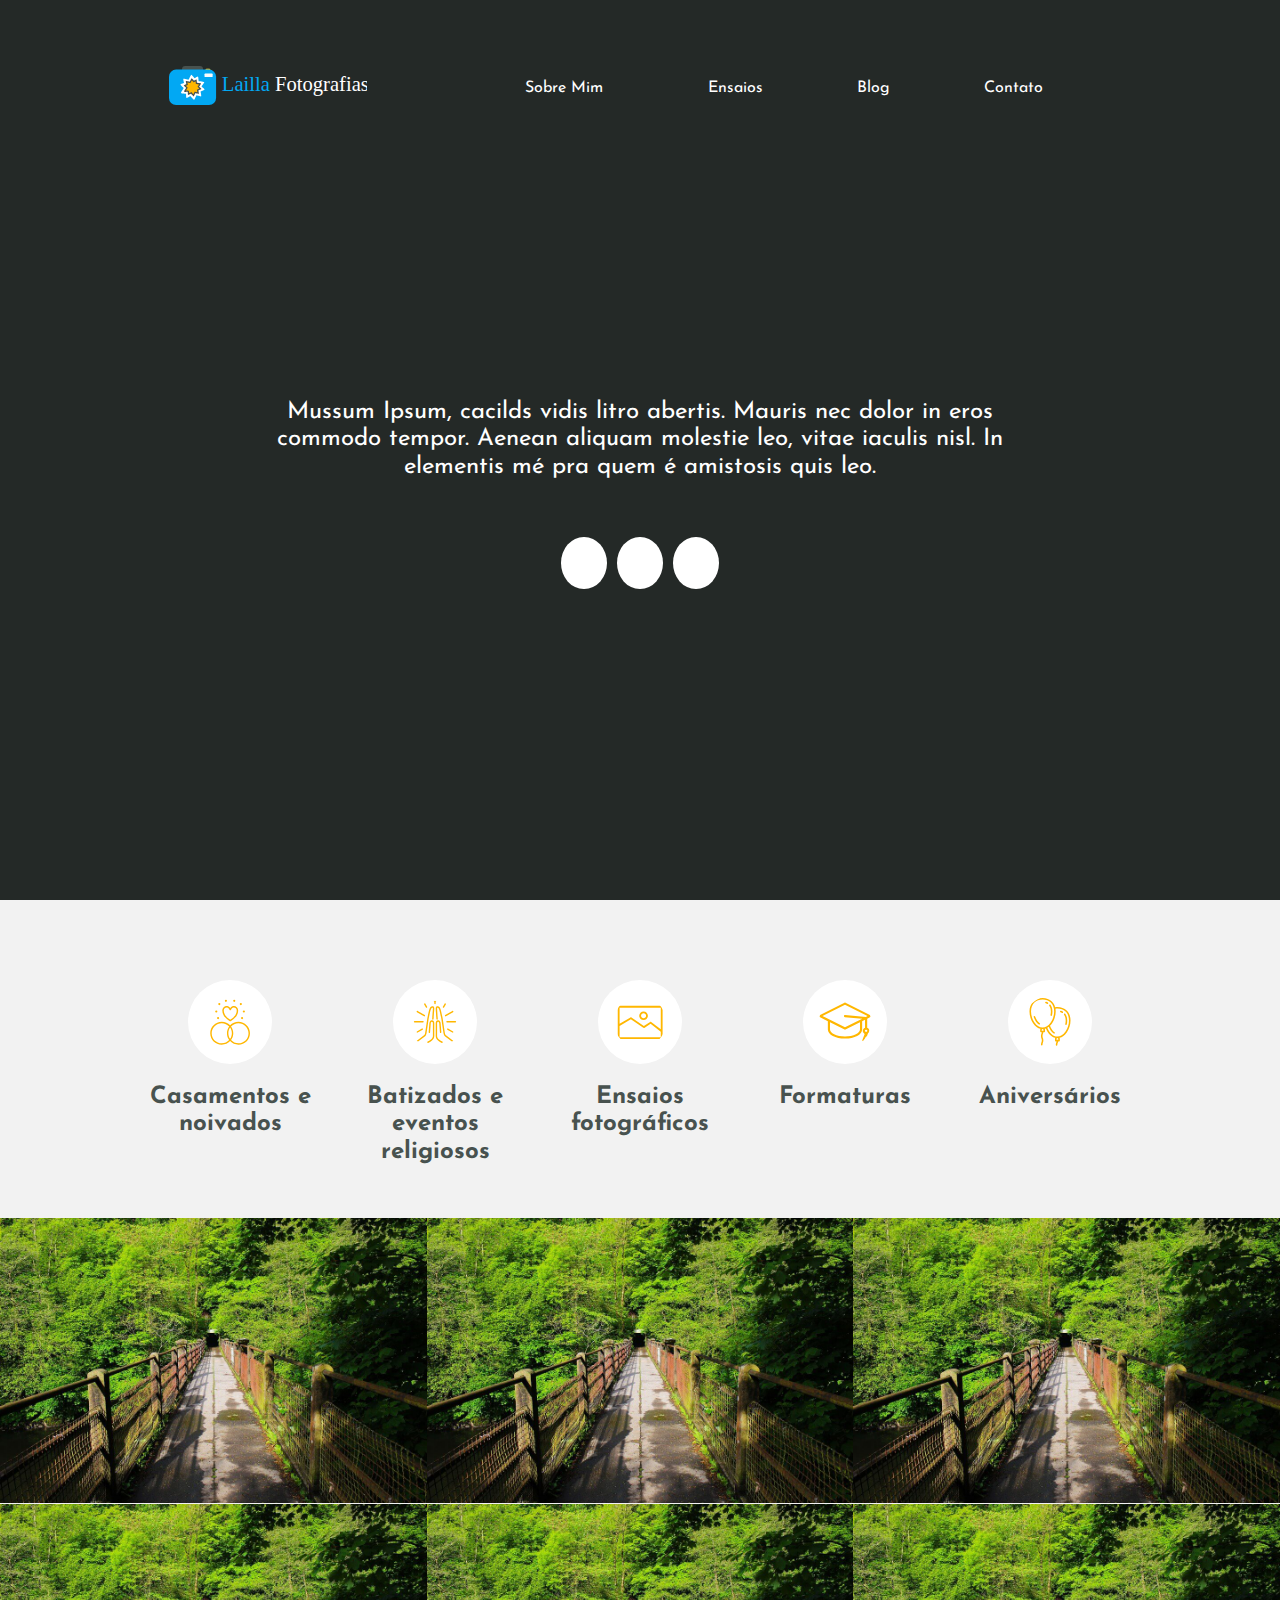
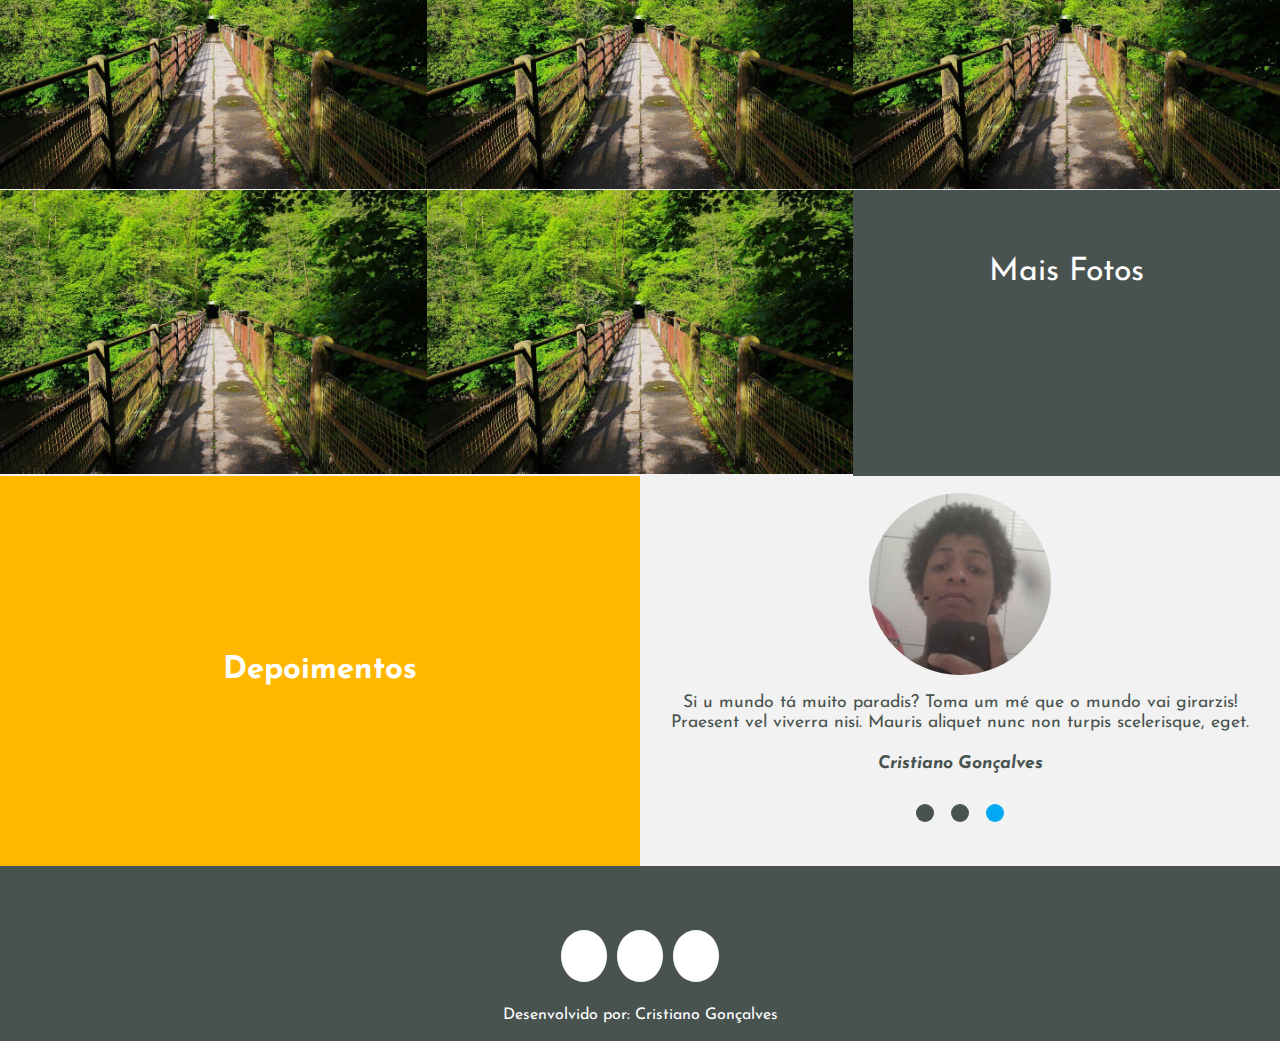
==== commit f82eb33f: "Modificação do header, melhorando o css do menu." ====
--- a/index.html
+++ b/index.html
@@ -10,7 +10,7 @@
 </head>
 <body>
 <!--======================Cabeçalho com logo e menu======================-->
-	<header class="cabecalho">
+	<header class="cabecalho container">
 		<div class="logo">
 			<img src="images/logo-horizontal.svg" alt="Logo Lailla Fotografia" class="logo-img">
 		</div>
@@ -22,7 +22,6 @@
 			<ul>
 				<li><a href="#">Sobre Mim</a></li>
 				<li><a href="#">Ensaios</a></li>
-				<li><img src="images/logo.svg" alt="Logo Lailla Fotografia" class="logo-vertical"></li>
 				<li><a href="#">Blog</a></li>
 				<li><a href="#">Contato</a></li>
 			</ul>
@@ -44,7 +43,7 @@
 
 <main class="principal">
 <!--======================Lista de serviços======================-->
-	<section class="servicos">
+	<section class="servicos container">
 		<div class="servico casamento">
 		<img src="images/icones-svg/wedding-rings.svg" alt="Ícone de aneis entrelaçados com um coração.">
 			<h2>Casamentos e noivados</h2>
@@ -127,7 +126,7 @@
 </footer>
 
 </main>
-<script src="js/altera-img.js"></script>
+<script src="js/menu.js"></script>
 
 </body>
 </html>--- a/css/estilos.css
+++ b/css/estilos.css
@@ -439,8 +439,6 @@
   background-color: #ffb700; }
   .cabecalho .logo {
     width: 70%; }
-    .cabecalho .logo .logo-vertical {
-      display: none; }
   .cabecalho .botao-menu {
     width: 20%;
     display: flex;
@@ -476,12 +474,12 @@
   top: 0;
   right: -70%;
   padding: 1em;
-  background-color: #48524f; }
+  background-color: #48524f;
+  transition: right 1s; }
   .menu ul {
     list-style: none; }
     .menu ul li {
-      padding: .7em;
-      text-align: center; }
+      padding: .7em; }
       .menu ul li:nth-child(3) {
         padding: .7em; }
       .menu ul li a {
@@ -492,6 +490,9 @@
         transition: border 1s; }
         .menu ul li a:hover, .menu ul li a focus {
           border-color: #fff; }
+
+.menu-ativo .menu {
+  right: 0; }
 
 /*----------------------Fim do menu----------------------*/
 /*----------------------Baner inicial----------------------*/
@@ -645,7 +646,14 @@
       text-decoration: none; }
 
 /*----------------------Media Query----------------------*/
+@media (min-width: 500px) {
+  .cabecalho .logo {
+    width: 50%; } }
 @media (min-width: 768px) {
+  .container {
+    width: 80%;
+    margin-left: 10%; }
+
   .cabecalho {
     position: absolute;
     top: 2em;
@@ -654,7 +662,7 @@
     display: flex;
     justify-content: space-around; }
     .cabecalho .logo {
-      display: none; }
+      width: 20%; }
     .cabecalho .botao-menu {
       display: none; }
     .cabecalho .menu {
@@ -697,6 +705,8 @@
     .fotos-destaque-inicio ul li {
       width: 33.333%; }
       .fotos-destaque-inicio ul li:last-child {
+        display: flex;
+        align-items: center;
         width: 33.333%;
         font-size: 1.5em; }
 
@@ -712,5 +722,17 @@
 
   .rodape {
     padding: 5em 0 0 0; } }
+@media (min-width: 960px) {
+  .fotos-destaque-inicio ul li:last-child {
+    font-size: 1.8em; } }
+@media (min-width: 1100px) {
+  .fotos-destaque-inicio ul li:last-child {
+    font-size: 2em; }
+
+  .servicos .servico {
+    width: 20%; } }
+@media (min-width: 1300px) {
+  .fotos-destaque-inicio ul li:last-child {
+    font-size: 2.5em; } }
 
 /*# sourceMappingURL=estilos.css.map */
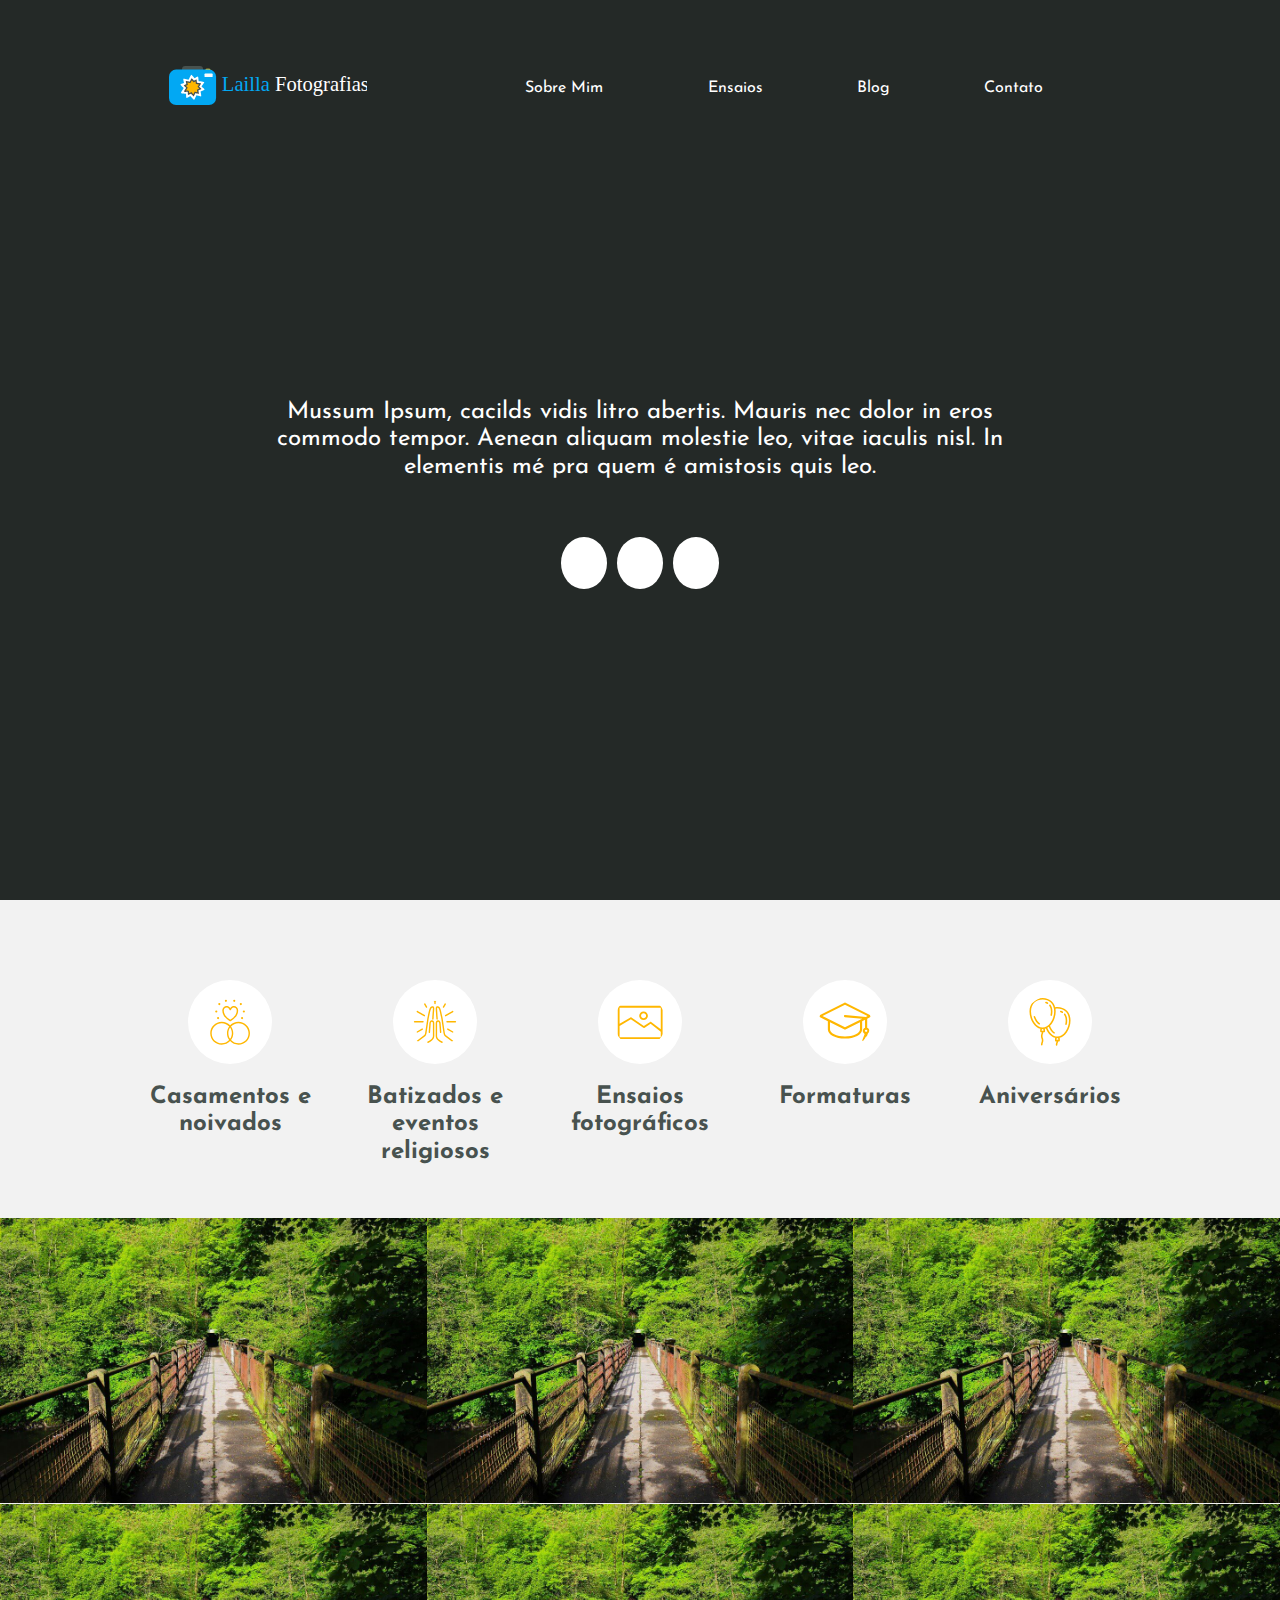
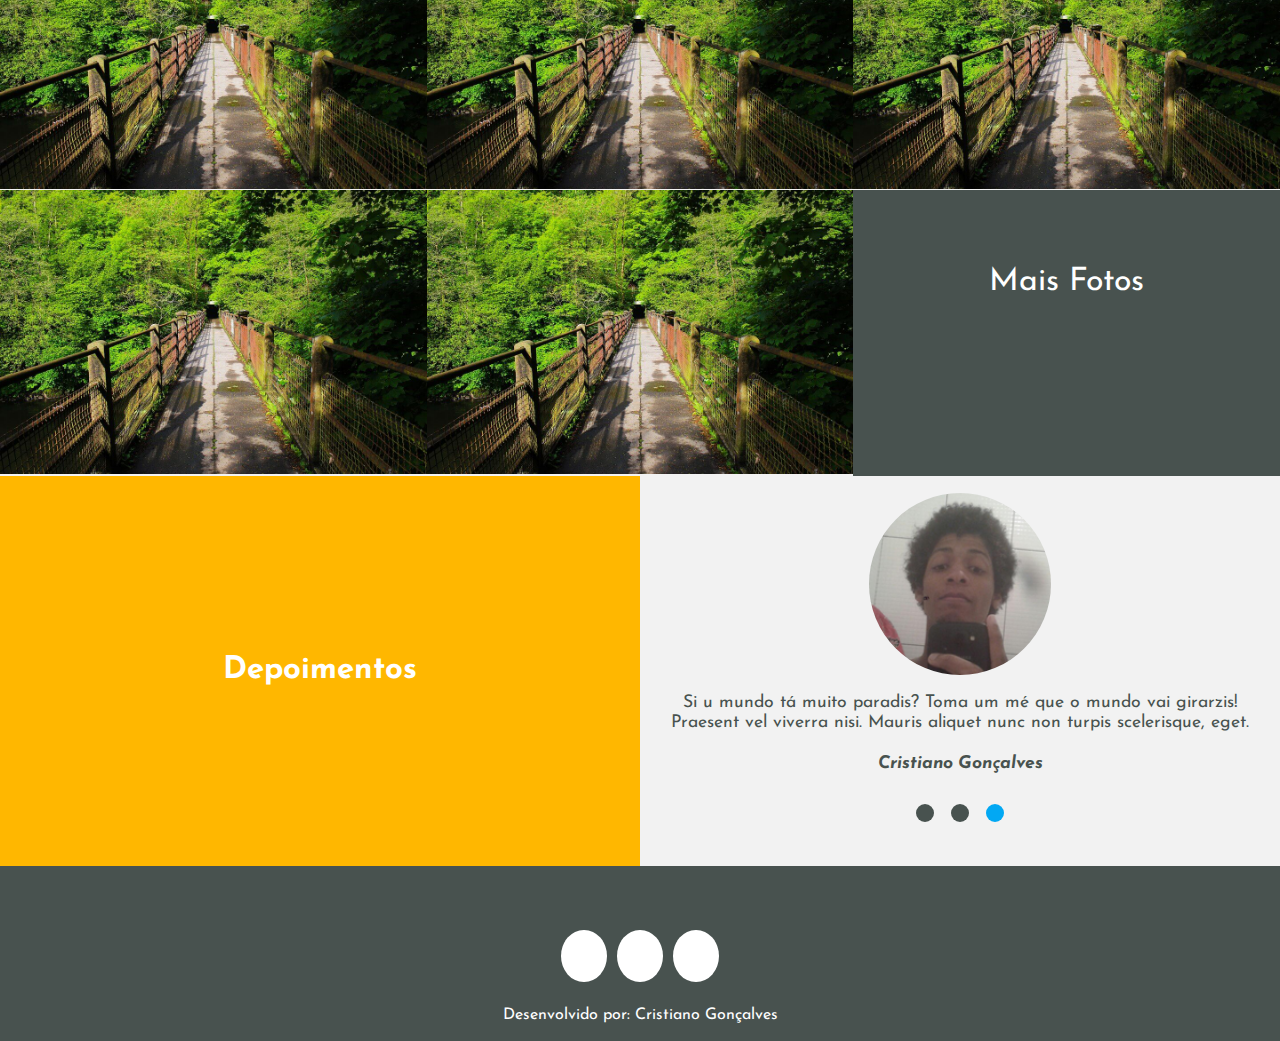
==== commit 82c731b3: "Animações de hover nas fotos em destaque do index." ====
--- a/index.html
+++ b/index.html
@@ -79,14 +79,38 @@
 <!--======================Fotos em destaque======================-->
 	<section class="fotos-destaque-inicio">
 		<ul>
-			<li><img src="images/fotos/foto-002.jpg" alt=""></li>
-			<li><img src="images/fotos/foto-002.jpg" alt=""></li>
-			<li><img src="images/fotos/foto-002.jpg" alt=""></li>
-			<li><img src="images/fotos/foto-002.jpg" alt=""></li>
-			<li><img src="images/fotos/foto-002.jpg" alt=""></li>
-			<li><img src="images/fotos/foto-002.jpg" alt=""></li>
-			<li><img src="images/fotos/foto-002.jpg" alt=""></li>
-			<li><img src="images/fotos/foto-002.jpg" alt=""></li>
+			<li><figure><img src="images/fotos/foto-002.jpg" alt="">
+				<figcaption>Mussum Ipsum, cacilds vidis litro abertis.</figcaption>
+				</figure>
+			</li>
+			<li><figure><img src="images/fotos/foto-002.jpg" alt="">
+				<figcaption>Mussum Ipsum, cacilds vidis litro abertis.</figcaption>
+				</figure>
+			</li>
+			<li><figure><img src="images/fotos/foto-002.jpg" alt="">
+				<figcaption>Mussum Ipsum, cacilds vidis litro abertis.</figcaption>
+				</figure>
+			</li>
+			<li><figure><img src="images/fotos/foto-002.jpg" alt="">
+				<figcaption>Mussum Ipsum, cacilds vidis litro abertis.</figcaption>
+				</figure>
+			</li>
+			<li><figure><img src="images/fotos/foto-002.jpg" alt="">
+				<figcaption>Mussum Ipsum, cacilds vidis litro abertis.</figcaption>
+				</figure>
+			</li>
+			<li><figure><img src="images/fotos/foto-002.jpg" alt="">
+				<figcaption>Mussum Ipsum, cacilds vidis litro abertis.</figcaption>
+				</figure>
+			</li>
+			<li><figure><img src="images/fotos/foto-002.jpg" alt="">
+				<figcaption>Mussum Ipsum, cacilds vidis litro abertis.</figcaption>
+				</figure>
+			</li>
+			<li><figure><img src="images/fotos/foto-002.jpg" alt="">
+				<figcaption>Mussum Ipsum, cacilds vidis litro abertis.</figcaption>
+				</figure>
+			</li>
 			<li>Mais Fotos
 			<a href="#"><i class="fa fa-plus-circle"></i></a></li>
 		</ul>
--- a/css/estilos.css
+++ b/css/estilos.css
@@ -543,27 +543,33 @@
 
 /*----------------------Fim do baner----------------------*/
 /*----------------------Servi├ºos do inicio do site----------------------*/
-.servicos .servico {
-  width: 100%;
-  padding: 1em;
+.servicos {
   display: flex;
-  flex-direction: column;
-  align-items: center; }
-  .servicos .servico img {
-    width: 30%;
-    background-color: #fff;
-    padding: 1em; }
-  .servicos .servico a {
-    font-size: 3.5em;
-    color: #02a8f3; }
-    .servicos .servico a:hover, .servicos .servico a focus {
-      color: #48524f; }
+  flex-direction: column; }
+  .servicos .servico {
+    width: 100%;
+    padding: 1em;
+    display: flex;
+    flex-direction: column;
+    align-items: center; }
+    .servicos .servico img {
+      width: 30%;
+      background-color: #fff;
+      padding: 1em; }
+    .servicos .servico h2 {
+      flex-grow: 2; }
+    .servicos .servico a {
+      font-size: 3.5em;
+      color: #02a8f3; }
+      .servicos .servico a:hover, .servicos .servico a focus {
+        color: #48524f; }
 
 /*----------------------Fim dos servi├ºos----------------------*/
 /*----------------------Inicio das fotos em destaque----------------------*/
 .fotos-destaque-inicio {
   width: 100%; }
   .fotos-destaque-inicio ul {
+    position: relative;
     display: flex;
     flex-direction: column;
     align-items: center;
@@ -575,13 +581,37 @@
       width: 100%;
       margin-bottom: -.25em;
       /*Deixar as fotos juntas*/ }
+      .fotos-destaque-inicio ul li figure {
+        width: 100%;
+        max-height: 300px;
+        margin: 0;
+        position: relative;
+        text-align: center;
+        overflow: hidden; }
+        .fotos-destaque-inicio ul li figure img {
+          transition: 2s;
+          -webkit-filter: grayscale(0); }
+          .fotos-destaque-inicio ul li figure img:hover {
+            -webkit-filter: grayscale(100%);
+            -webkit-transform: scale(1.5) rotate(15deg); }
+          .fotos-destaque-inicio ul li figure img:hover + figcaption {
+            margin-left: 0; }
+        .fotos-destaque-inicio ul li figure figcaption {
+          transition: 1s;
+          position: absolute;
+          bottom: 10px;
+          padding: 10px;
+          color: #fff;
+          font-weight: bolder;
+          margin-left: -100%;
+          background-color: #48524f; }
       .fotos-destaque-inicio ul li:last-child {
         display: flex;
         flex-direction: column;
         width: 100%;
         background-color: #48524f;
         color: #fff;
-        padding: 2em;
+        padding: 2.31em;
         font-size: 2em;
         margin-bottom: 0; }
         .fotos-destaque-inicio ul li:last-child a {
@@ -648,7 +678,13 @@
 /*----------------------Media Query----------------------*/
 @media (min-width: 500px) {
   .cabecalho .logo {
-    width: 50%; } }
+    width: 50%; }
+
+  .servicos {
+    flex-direction: row;
+    flex-wrap: wrap; }
+    .servicos .servico {
+      width: 50%; } }
 @media (min-width: 768px) {
   .container {
     width: 80%;
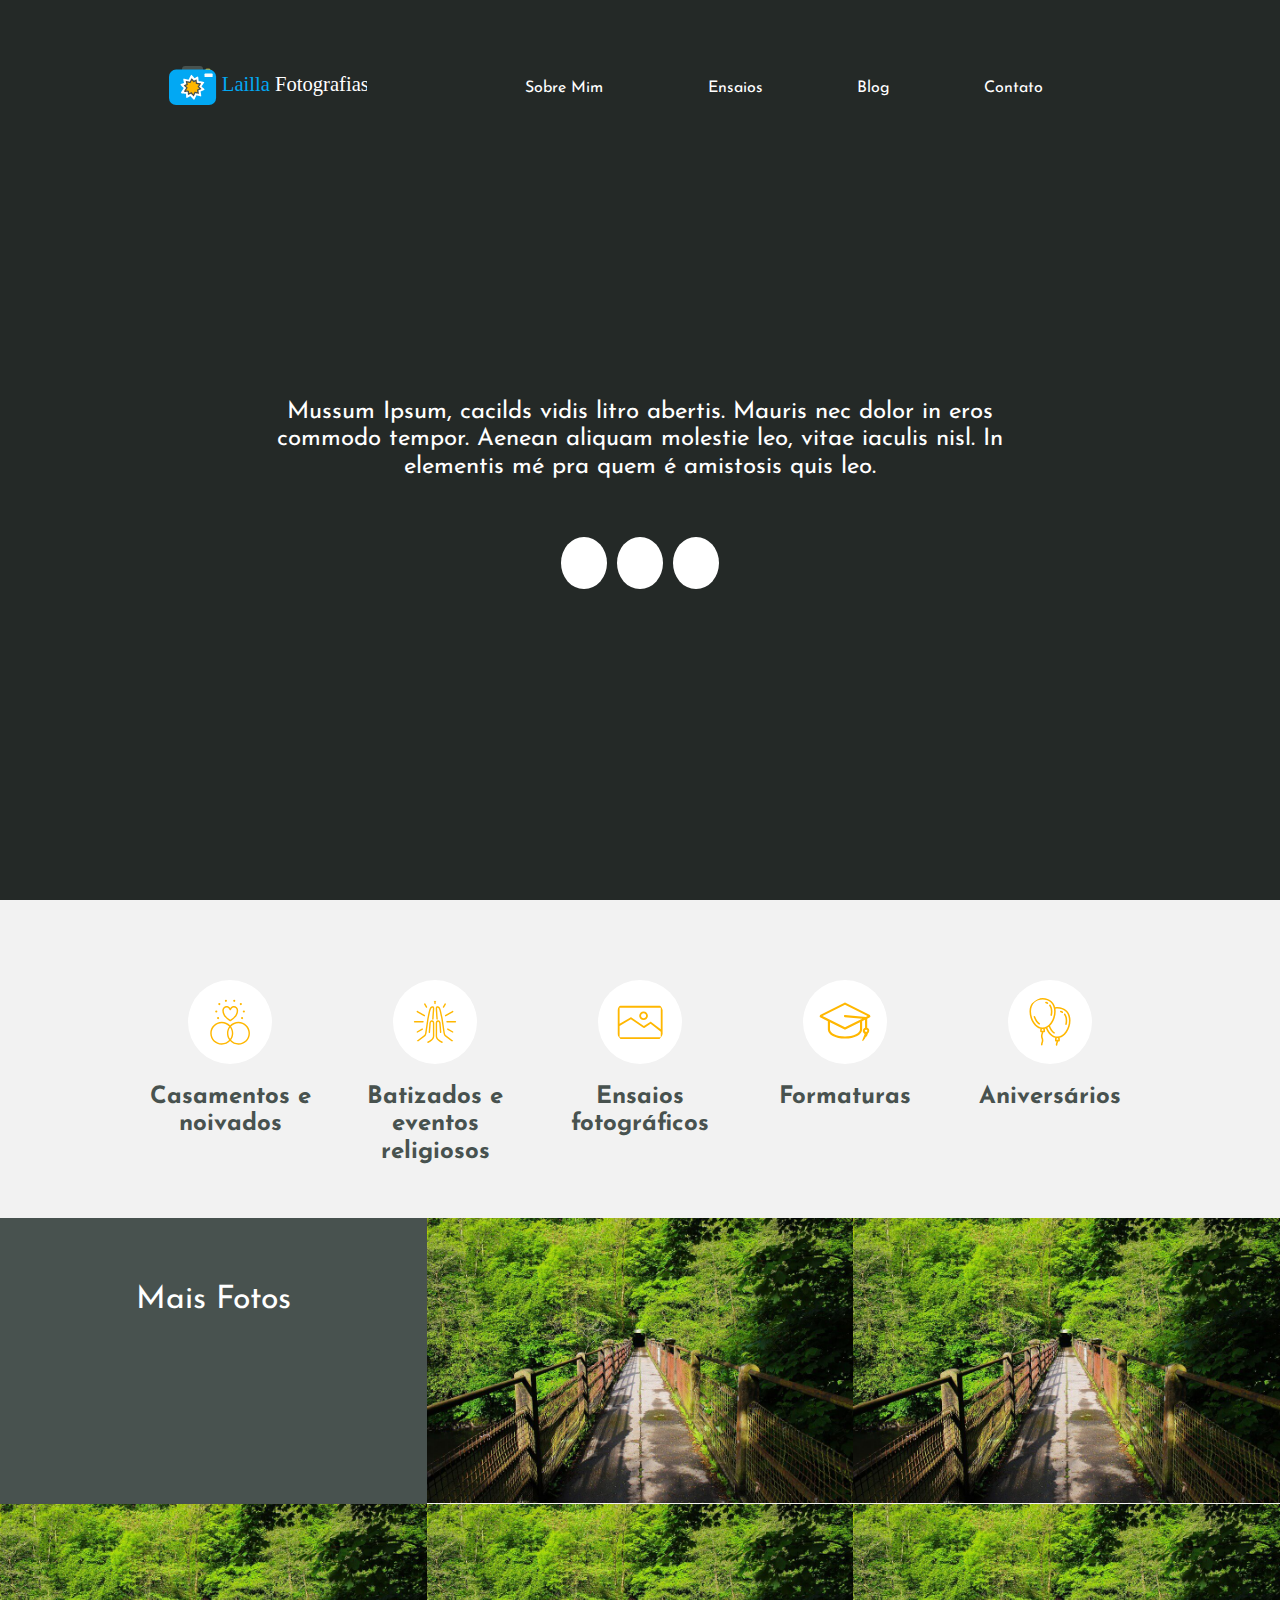
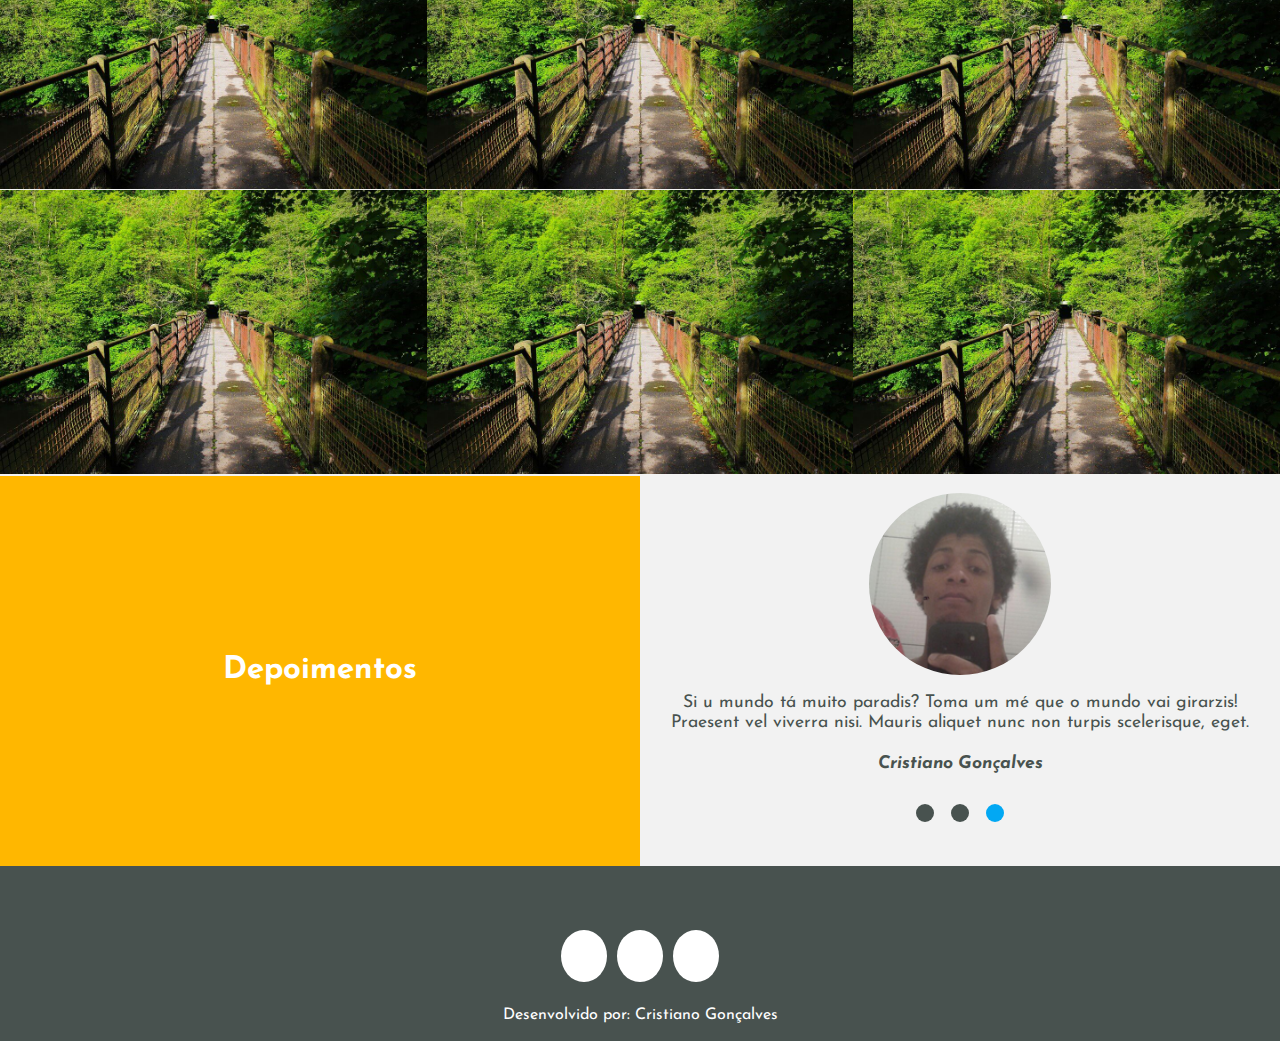
==== commit 99f61d6a: "Criação da página ensaios.html, do arquivo ensaios.css e add fotos dos ensaios." ====
--- a/index.html
+++ b/index.html
@@ -4,7 +4,7 @@
 	<meta charset="UTF-8">
 	<meta name="viewport" content="width=device-width">
 	<title>Lailla Fotografia</title>
-	<link rel="stylesheet" href="css/estilos.css">
+	<link rel="stylesheet" href="css/index.css">
 	<link rel="stylesheet" href="http://fontawesome.io/assets/font-awesome/css/font-awesome.css">
 
 </head>
@@ -20,8 +20,8 @@
 		<nav class="menu">
 		<button class="fechar-menu" title="Fechar menu de navegação"></button>
 			<ul>
-				<li><a href="#">Sobre Mim</a></li>
-				<li><a href="#">Ensaios</a></li>
+				<li><a href="sobre.html">Sobre Mim</a></li>
+				<li><a href="ensaios.html">Ensaios</a></li>
 				<li><a href="#">Blog</a></li>
 				<li><a href="#">Contato</a></li>
 			</ul>
@@ -29,6 +29,7 @@
 	</header>
 	
 	<!--======================Baner principal======================-->
+
 	<section class="baner">
 		<p class="texto-apresentacao">
 			Mussum Ipsum, cacilds vidis litro abertis. Mauris nec dolor in eros commodo tempor. Aenean aliquam molestie leo, vitae iaculis nisl. In elementis mé pra quem é amistosis quis leo. 
--- a/css/index.css
+++ b/css/index.css
@@ -0,0 +1,779 @@
+@charset "UTF-8";
+@import url("https://fonts.googleapis.com/css?family=Josefin+Sans");
+.cabecalho, .menu, .menu ul, .baner .texto-apresentacao, .redes-sociais a, .servicos .servico, .fotos-destaque-inicio ul, .fotos-destaque-inicio ul li:last-child, .depoimentos .titulo, .depoimentos .depoimento-unico, .rodape {
+  box-sizing: border-box; }
+
+.menu, .baner .texto-apresentacao, .baner .seta-baixo, .redes-sociais {
+  z-index: 999; }
+
+.redes-sociais a, .servicos .servico img, .depoimentos .depoimento-unico img, .depoimentos .depoimento-unico nav ul li {
+  -o-border-radius: 100%;
+  border-radius: 100%; }
+
+/*! normalize.css v7.0.0 | MIT License | github.com/necolas/normalize.css */
+/* Document
+   ========================================================================== */
+/**
+ * 1. Correct the line height in all browsers.
+ * 2. Prevent adjustments of font size after orientation changes in
+ *    IE on Windows Phone and in iOS.
+ */
+html {
+  line-height: 1.15;
+  /* 1 */
+  -ms-text-size-adjust: 100%;
+  /* 2 */
+  -webkit-text-size-adjust: 100%;
+  /* 2 */
+  height: 100%; }
+
+/* Sections
+   ========================================================================== */
+/**
+ * Remove the margin in all browsers (opinionated).
+ */
+body {
+  margin: 0; }
+
+/**
+ * Add the correct display in IE 9-.
+ */
+article,
+aside,
+footer,
+header,
+nav,
+section {
+  display: block; }
+
+/**
+ * Correct the font size and margin on `h1` elements within `section` and
+ * `article` contexts in Chrome, Firefox, and Safari.
+ */
+h1 {
+  font-size: 2em;
+  margin: 0.67em 0; }
+
+/* Grouping content
+   ========================================================================== */
+/**
+ * Add the correct display in IE 9-.
+ * 1. Add the correct display in IE.
+ */
+figcaption,
+figure,
+main {
+  /* 1 */
+  display: block; }
+
+/**
+ * Add the correct margin in IE 8.
+ */
+figure {
+  margin: 1em 40px; }
+
+/**
+ * 1. Add the correct box sizing in Firefox.
+ * 2. Show the overflow in Edge and IE.
+ */
+hr {
+  box-sizing: content-box;
+  /* 1 */
+  height: 0;
+  /* 1 */
+  overflow: visible;
+  /* 2 */ }
+
+/**
+ * 1. Correct the inheritance and scaling of font size in all browsers.
+ * 2. Correct the odd `em` font sizing in all browsers.
+ */
+pre {
+  font-family: monospace, monospace;
+  /* 1 */
+  font-size: 1em;
+  /* 2 */ }
+
+/* Text-level semantics
+   ========================================================================== */
+/**
+ * 1. Remove the gray background on active links in IE 10.
+ * 2. Remove gaps in links underline in iOS 8+ and Safari 8+.
+ */
+a {
+  background-color: transparent;
+  /* 1 */
+  -webkit-text-decoration-skip: objects;
+  /* 2 */ }
+
+/**
+ * 1. Remove the bottom border in Chrome 57- and Firefox 39-.
+ * 2. Add the correct text decoration in Chrome, Edge, IE, Opera, and Safari.
+ */
+abbr[title] {
+  border-bottom: none;
+  /* 1 */
+  text-decoration: underline;
+  /* 2 */
+  text-decoration: underline dotted;
+  /* 2 */ }
+
+/**
+ * Prevent the duplicate application of `bolder` by the next rule in Safari 6.
+ */
+b,
+strong {
+  font-weight: inherit; }
+
+/**
+ * Add the correct font weight in Chrome, Edge, and Safari.
+ */
+b,
+strong {
+  font-weight: bolder; }
+
+/**
+ * 1. Correct the inheritance and scaling of font size in all browsers.
+ * 2. Correct the odd `em` font sizing in all browsers.
+ */
+code,
+kbd,
+samp {
+  font-family: monospace, monospace;
+  /* 1 */
+  font-size: 1em;
+  /* 2 */ }
+
+/**
+ * Add the correct font style in Android 4.3-.
+ */
+dfn {
+  font-style: italic; }
+
+/**
+ * Add the correct background and color in IE 9-.
+ */
+mark {
+  background-color: #ff0;
+  color: #000; }
+
+/**
+ * Add the correct font size in all browsers.
+ */
+small {
+  font-size: 80%; }
+
+/**
+ * Prevent `sub` and `sup` elements from affecting the line height in
+ * all browsers.
+ */
+sub,
+sup {
+  font-size: 75%;
+  line-height: 0;
+  position: relative;
+  vertical-align: baseline; }
+
+sub {
+  bottom: -0.25em; }
+
+sup {
+  top: -0.5em; }
+
+/* Embedded content
+   ========================================================================== */
+/**
+ * Add the correct display in IE 9-.
+ */
+audio,
+video {
+  display: inline-block; }
+
+/**
+ * Add the correct display in iOS 4-7.
+ */
+audio:not([controls]) {
+  display: none;
+  height: 0; }
+
+/**
+ * Remove the border on images inside links in IE 10-.
+ */
+img {
+  border-style: none; }
+
+/**
+ * Hide the overflow in IE.
+ */
+svg:not(:root) {
+  overflow: hidden; }
+
+/* Forms
+   ========================================================================== */
+/**
+ * 1. Change the font styles in all browsers (opinionated).
+ * 2. Remove the margin in Firefox and Safari.
+ */
+button,
+input,
+optgroup,
+select,
+textarea {
+  font-family: sans-serif;
+  /* 1 */
+  font-size: 100%;
+  /* 1 */
+  line-height: 1.15;
+  /* 1 */
+  margin: 0;
+  /* 2 */ }
+
+/**
+ * Show the overflow in IE.
+ * 1. Show the overflow in Edge.
+ */
+button,
+input {
+  /* 1 */
+  overflow: visible; }
+
+/**
+ * Remove the inheritance of text transform in Edge, Firefox, and IE.
+ * 1. Remove the inheritance of text transform in Firefox.
+ */
+button,
+select {
+  /* 1 */
+  text-transform: none; }
+
+/**
+ * 1. Prevent a WebKit bug where (2) destroys native `audio` and `video`
+ *    controls in Android 4.
+ * 2. Correct the inability to style clickable types in iOS and Safari.
+ */
+button,
+html [type="button"],
+[type="reset"],
+[type="submit"] {
+  -webkit-appearance: button;
+  /* 2 */ }
+
+/**
+ * Remove the inner border and padding in Firefox.
+ */
+button::-moz-focus-inner,
+[type="button"]::-moz-focus-inner,
+[type="reset"]::-moz-focus-inner,
+[type="submit"]::-moz-focus-inner {
+  border-style: none;
+  padding: 0; }
+
+/**
+ * Restore the focus styles unset by the previous rule.
+ */
+button:-moz-focusring,
+[type="button"]:-moz-focusring,
+[type="reset"]:-moz-focusring,
+[type="submit"]:-moz-focusring {
+  outline: 1px dotted ButtonText; }
+
+/**
+ * Correct the padding in Firefox.
+ */
+fieldset {
+  padding: 0.35em 0.75em 0.625em; }
+
+/**
+ * 1. Correct the text wrapping in Edge and IE.
+ * 2. Correct the color inheritance from `fieldset` elements in IE.
+ * 3. Remove the padding so developers are not caught out when they zero out
+ *    `fieldset` elements in all browsers.
+ */
+legend {
+  box-sizing: border-box;
+  /* 1 */
+  color: inherit;
+  /* 2 */
+  display: table;
+  /* 1 */
+  max-width: 100%;
+  /* 1 */
+  padding: 0;
+  /* 3 */
+  white-space: normal;
+  /* 1 */ }
+
+/**
+ * 1. Add the correct display in IE 9-.
+ * 2. Add the correct vertical alignment in Chrome, Firefox, and Opera.
+ */
+progress {
+  display: inline-block;
+  /* 1 */
+  vertical-align: baseline;
+  /* 2 */ }
+
+/**
+ * Remove the default vertical scrollbar in IE.
+ */
+textarea {
+  overflow: auto; }
+
+/**
+ * 1. Add the correct box sizing in IE 10-.
+ * 2. Remove the padding in IE 10-.
+ */
+[type="checkbox"],
+[type="radio"] {
+  box-sizing: border-box;
+  /* 1 */
+  padding: 0;
+  /* 2 */ }
+
+/**
+ * Correct the cursor style of increment and decrement buttons in Chrome.
+ */
+[type="number"]::-webkit-inner-spin-button,
+[type="number"]::-webkit-outer-spin-button {
+  height: auto; }
+
+/**
+ * 1. Correct the odd appearance in Chrome and Safari.
+ * 2. Correct the outline style in Safari.
+ */
+[type="search"] {
+  -webkit-appearance: textfield;
+  /* 1 */
+  outline-offset: -2px;
+  /* 2 */ }
+
+/**
+ * Remove the inner padding and cancel buttons in Chrome and Safari on macOS.
+ */
+[type="search"]::-webkit-search-cancel-button,
+[type="search"]::-webkit-search-decoration {
+  -webkit-appearance: none; }
+
+/**
+ * 1. Correct the inability to style clickable types in iOS and Safari.
+ * 2. Change font properties to `inherit` in Safari.
+ */
+::-webkit-file-upload-button {
+  -webkit-appearance: button;
+  /* 1 */
+  font: inherit;
+  /* 2 */ }
+
+/* Interactive
+   ========================================================================== */
+/*
+ * Add the correct display in IE 9-.
+ * 1. Add the correct display in Edge, IE, and Firefox.
+ */
+details,
+menu {
+  display: block; }
+
+/*
+ * Add the correct display in all browsers.
+ */
+summary {
+  display: list-item; }
+
+/* Scripting
+   ========================================================================== */
+/**
+ * Add the correct display in IE 9-.
+ */
+canvas {
+  display: inline-block; }
+
+/**
+ * Add the correct display in IE.
+ */
+template {
+  display: none; }
+
+/* Hidden
+   ========================================================================== */
+/**
+ * Add the correct display in IE 10-.
+ */
+[hidden] {
+  display: none; }
+
+/*----------------------Cabe├ºalho----------------------*/
+.cabecalho {
+  width: 100%;
+  height: 5em;
+  position: fixed;
+  display: flex;
+  justify-content: space-between;
+  align-items: center;
+  z-index: 9999;
+  padding: 1em;
+  background-color: #ffb700; }
+  .cabecalho .logo {
+    width: 70%; }
+  .cabecalho .botao-menu {
+    width: 20%;
+    display: flex;
+    justify-content: flex-end; }
+  .cabecalho .abrir-menu {
+    background-color: transparent;
+    border: none; }
+    .cabecalho .abrir-menu:after {
+      content: '\f0c9';
+      font-family: FontAwesome;
+      font-size: 2em;
+      color: #fff;
+      width: 6.25em;
+      height: 6.25em; }
+  .cabecalho .fechar-menu {
+    background-color: transparent;
+    border: none; }
+    .cabecalho .fechar-menu:after {
+      content: '\f00d';
+      font-family: FontAwesome;
+      font-size: 2em;
+      color: #f2f2f2;
+      width: 6.25em;
+      height: 6.25em; }
+
+/*----------------------Fim do cabe├ºalho----------------------*/
+/*----------------------Menu----------------------
+OBS: Menu com right negativo para fica escondido na lateral*/
+.menu {
+  width: 70%;
+  height: 100%;
+  position: fixed;
+  top: 0;
+  right: -70%;
+  padding: 1em;
+  background-color: #48524f;
+  transition: right 1s; }
+  .menu ul {
+    list-style: none; }
+    .menu ul li {
+      padding: .7em; }
+      .menu ul li:nth-child(3) {
+        padding: .7em; }
+      .menu ul li a {
+        color: #fff;
+        text-decoration: none;
+        padding-bottom: .2em;
+        border-bottom: .125em solid transparent;
+        transition: border 1s; }
+        .menu ul li a:hover, .menu ul li a focus {
+          border-color: #fff; }
+
+.menu-ativo .menu {
+  right: 0; }
+
+/*----------------------Fim do menu----------------------*/
+/*----------------------Baner inicial----------------------*/
+/*-------------------Anima├º├úo da seta do baner---------------------*/
+@keyframes seta-baixo {
+  from {
+    top: 2em; }
+  to {
+    top: 2.1em; } }
+.baner {
+  width: 100%;
+  height: 100%;
+  display: flex;
+  flex-direction: column;
+  justify-content: center;
+  align-items: center;
+  background-image: url("../images/baner-noiva.jpg");
+  background-color: #48524f;
+  background-size: cover;
+  background-position: center center;
+  text-align: center; }
+  .baner:after {
+    content: '';
+    width: 100%;
+    height: 100%;
+    position: absolute;
+    top: 0;
+    left: 0;
+    background-color: rgba(0, 0, 0, 0.5); }
+  .baner .texto-apresentacao {
+    width: 100%;
+    padding: .8em;
+    color: #fff;
+    font-size: 1.5em; }
+  .baner .seta-baixo {
+    display: flex;
+    flex-direction: column;
+    position: relative;
+    top: 2em;
+    font-size: 3em;
+    text-decoration: none;
+    color: #fff;
+    -webkit-animation: seta-baixo 1s linear infinite alternate; }
+    .baner .seta-baixo:hover {
+      -webkit-animation: paused; }
+
+.redes-sociais {
+  width: 100%; }
+  .redes-sociais a {
+    padding: 1em 1.3em;
+    background-color: #fff;
+    font-size: 1.1em;
+    margin: .3em; }
+
+/*----------------------Fim do baner----------------------*/
+/*----------------------Servi├ºos do inicio do site----------------------*/
+.servicos {
+  display: flex;
+  flex-direction: column; }
+  .servicos .servico {
+    width: 100%;
+    padding: 1em;
+    display: flex;
+    flex-direction: column;
+    align-items: center; }
+    .servicos .servico img {
+      width: 30%;
+      background-color: #fff;
+      padding: 1em; }
+    .servicos .servico h2 {
+      flex-grow: 2; }
+    .servicos .servico a {
+      font-size: 3.5em;
+      color: #02a8f3; }
+      .servicos .servico a:hover, .servicos .servico a focus {
+        color: #48524f; }
+
+/*----------------------Fim dos servi├ºos----------------------*/
+/*----------------------Inicio das fotos em destaque----------------------*/
+.fotos-destaque-inicio {
+  width: 100%; }
+  .fotos-destaque-inicio ul {
+    position: relative;
+    display: flex;
+    flex-direction: column;
+    align-items: center;
+    padding: .001em;
+    /*Sem o padding n alinhava ao centro, mas n queria q ficasse separado da borda, ent├úo coloquei esse padding pequeno.*/ }
+    .fotos-destaque-inicio ul li {
+      list-style: none;
+      text-align: center;
+      width: 100%;
+      margin-bottom: -.25em;
+      /*Deixar as fotos juntas*/ }
+      .fotos-destaque-inicio ul li figure {
+        width: 100%;
+        max-height: 300px;
+        margin: 0;
+        position: relative;
+        text-align: center;
+        overflow: hidden; }
+        .fotos-destaque-inicio ul li figure img {
+          transition: 2s;
+          -webkit-filter: grayscale(0); }
+          .fotos-destaque-inicio ul li figure img:hover {
+            -webkit-filter: grayscale(100%);
+            -webkit-transform: scale(1.5) rotate(15deg); }
+          .fotos-destaque-inicio ul li figure img:hover + figcaption {
+            opacity: 1; }
+        .fotos-destaque-inicio ul li figure figcaption {
+          transition: 1s;
+          position: absolute;
+          bottom: 10px;
+          padding: 10px;
+          color: #fff;
+          font-weight: bolder;
+          opacity: 0;
+          background-color: #48524f; }
+      .fotos-destaque-inicio ul li:last-child {
+        display: flex;
+        flex-direction: column;
+        width: 100%;
+        background-color: #48524f;
+        color: #fff;
+        padding: 2em;
+        font-size: 2em;
+        margin-bottom: 0; }
+        .fotos-destaque-inicio ul li:last-child a {
+          font-size: 1.5em;
+          color: #fff; }
+
+/*----------------------Fim das fotos em destaque----------------------*/
+/*----------------------Inicio dos depoimentos----------------------*/
+.depoimentos {
+  margin-top: -1em; }
+  .depoimentos .titulo {
+    width: 100%;
+    background-color: #ffb700;
+    color: #fff;
+    text-align: center;
+    font-size: 1.5em;
+    display: flex;
+    flex-direction: column;
+    padding: 1em; }
+    .depoimentos .titulo i {
+      font-size: 2.5em; }
+  .depoimentos .depoimento-unico {
+    display: flex;
+    flex-direction: column;
+    align-items: center;
+    padding: 1em;
+    text-align: center;
+    font-size: 1.1em; }
+    .depoimentos .depoimento-unico img {
+      width: 30%; }
+    .depoimentos .depoimento-unico cite {
+      font-weight: bolder;
+      padding: .2em; }
+    .depoimentos .depoimento-unico nav ul {
+      display: flex;
+      padding: .01em;
+      list-style: none; }
+      .depoimentos .depoimento-unico nav ul li {
+        background-color: #48524f;
+        color: transparent;
+        width: 1em;
+        height: 1em;
+        margin: .5em; }
+        .depoimentos .depoimento-unico nav ul li:last-child {
+          background-color: #02a8f3; }
+
+/*----------------------Fim dos depoimentos----------------------*/
+/*----------------------Rodap├®----------------------*/
+.rodape {
+  display: flex;
+  flex-direction: column;
+  align-items: center;
+  width: 100%;
+  background-color: #48524f;
+  padding: 2em 1em 0 1em;
+  text-align: center; }
+  .rodape p {
+    color: #fff;
+    padding: 1.5em 0 0 0; }
+    .rodape p a {
+      color: #fff;
+      text-decoration: none; }
+
+/*----------------------Media Query----------------------*/
+@media (min-width: 500px) {
+  .cabecalho .logo {
+    width: 50%; }
+
+  .servicos {
+    flex-direction: row;
+    flex-wrap: wrap; }
+    .servicos .servico {
+      width: 50%; } }
+@media (min-width: 600px) {
+  .fotos-destaque-inicio ul {
+    display: flex;
+    flex-direction: row;
+    flex-wrap: wrap;
+    align-items: stretch; }
+    .fotos-destaque-inicio ul li {
+      width: 50%; }
+      .fotos-destaque-inicio ul li:last-child {
+        order: -1; } }
+@media (min-width: 768px) {
+  .container {
+    width: 80%;
+    margin-left: 10%; }
+
+  .cabecalho {
+    position: absolute;
+    top: 2em;
+    height: 7em;
+    background-color: transparent;
+    display: flex;
+    justify-content: space-around; }
+    .cabecalho .logo {
+      width: 20%; }
+    .cabecalho .botao-menu {
+      display: none; }
+    .cabecalho .menu {
+      position: relative;
+      right: 0;
+      display: flex;
+      justify-content: space-between;
+      background-color: transparent; }
+      .cabecalho .menu ul {
+        flex-basis: 100%;
+        display: flex;
+        justify-content: space-around;
+        align-items: center; }
+        .cabecalho .menu ul li:nth-child(3) {
+          padding: 0; }
+          .cabecalho .menu ul li:nth-child(3) .logo-vertical {
+            width: 60%; }
+      .cabecalho .menu .fechar-menu {
+        display: none; }
+
+  .baner {
+    justify-content: center; }
+    .baner .texto-apresentacao {
+      width: 70%;
+      padding: 2em; }
+
+  .servicos {
+    padding-top: 4em;
+    text-align: center;
+    display: flex;
+    flex-wrap: wrap; }
+    .servicos .servico {
+      width: 33.333%; }
+
+  .fotos-destaque-inicio ul li {
+    width: 33.333%; }
+    .fotos-destaque-inicio ul li:last-child {
+      display: flex;
+      align-items: center;
+      width: 33.333%;
+      font-size: 1.5em; }
+
+  .depoimentos {
+    display: flex;
+    flex-direction: row; }
+    .depoimentos .titulo {
+      justify-content: center;
+      font-size: 1.3em;
+      width: 50%; }
+    .depoimentos .depoimento-unico {
+      width: 50%; }
+
+  .rodape {
+    padding: 5em 0 0 0; } }
+@media (min-width: 960px) {
+  .fotos-destaque-inicio ul li:last-child {
+    font-size: 1.8em; } }
+@media (min-width: 1100px) {
+  .fotos-destaque-inicio ul li:last-child {
+    font-size: 2em; }
+
+  .servicos .servico {
+    width: 20%; } }
+@media (min-width: 1300px) {
+  .fotos-destaque-inicio ul li:last-child {
+    font-size: 2.5em; } }
+/*
+-------------------------CSS Index-----------------------
+---------------------------------------------------------
+*/
+body {
+  background-color: #f2f2f2;
+  color: #48524f;
+  font-family: 'Josefin Sans', sans-serif;
+  height: 100%; }
+
+.esconder {
+  display: none; }
+
+img {
+  max-width: 100%; }
+
+.main {
+  width: 100%; }
+
+/*# sourceMappingURL=estilos.css.map */
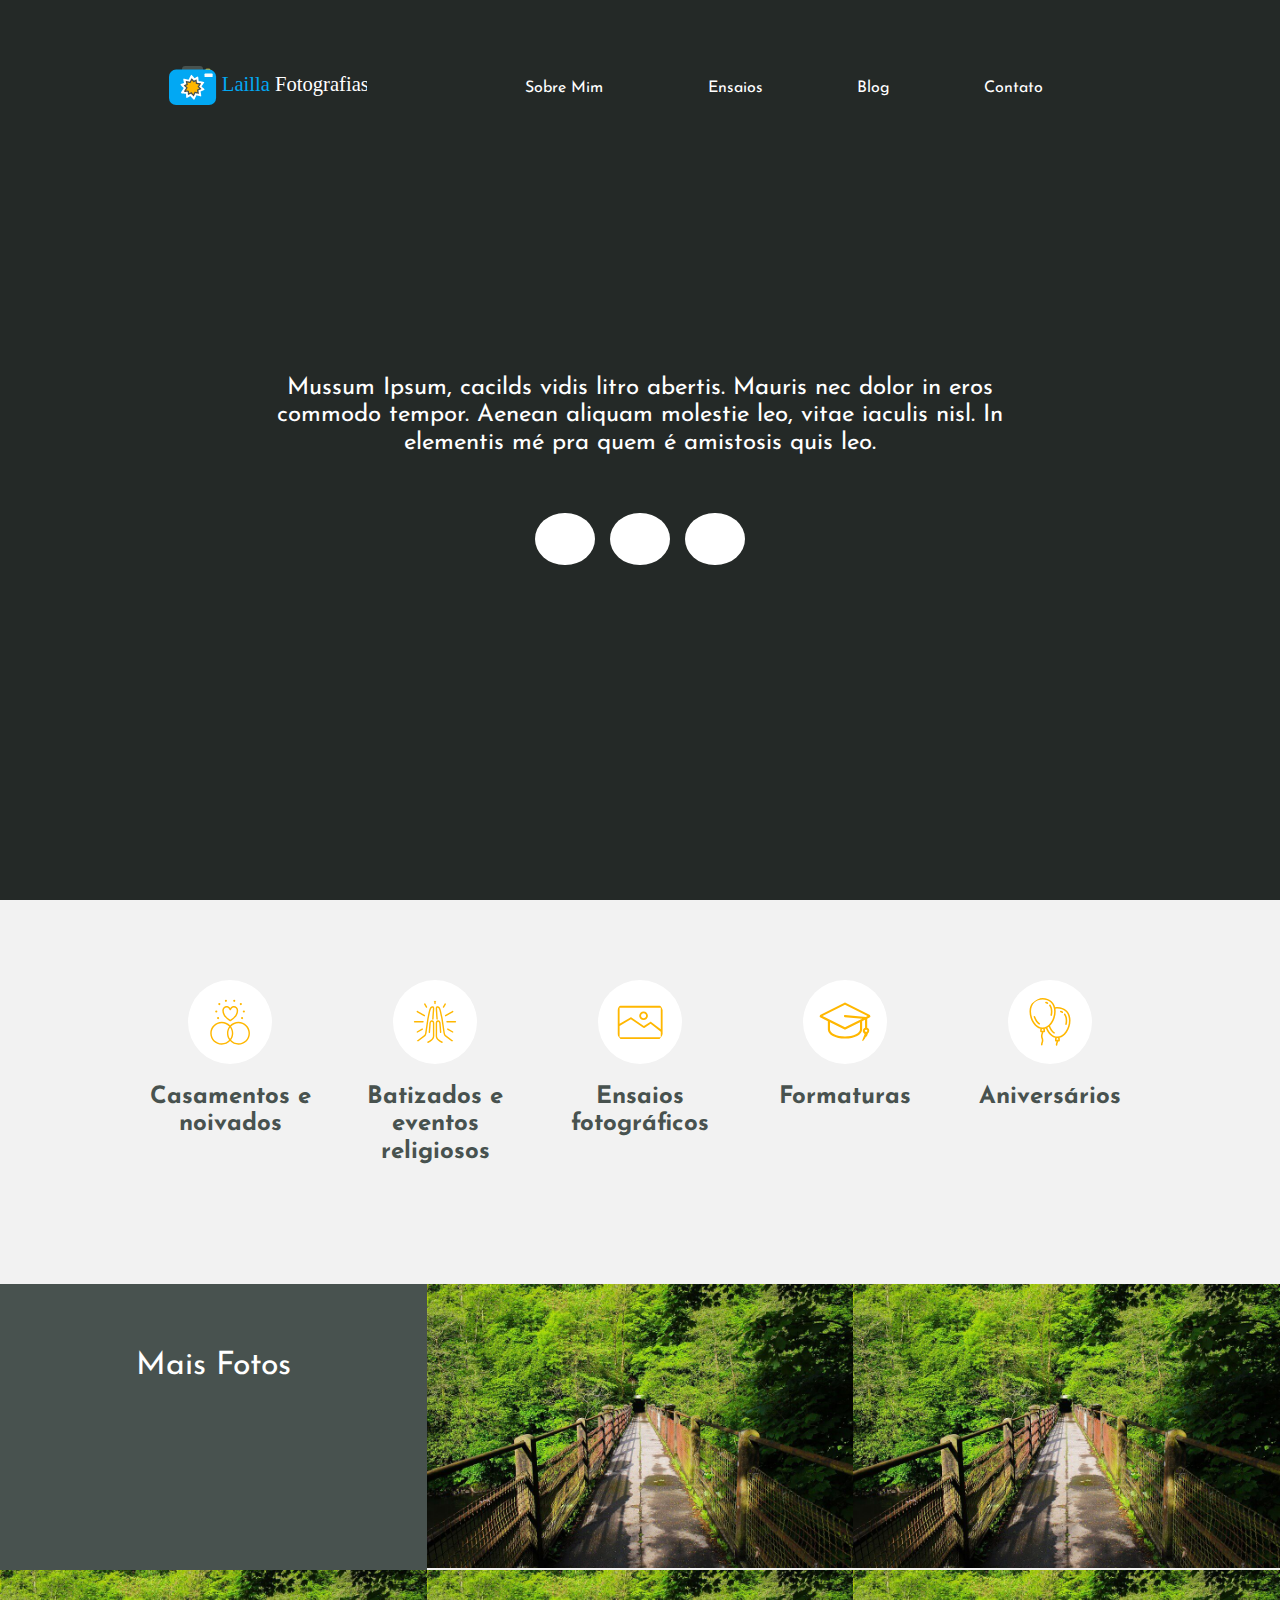
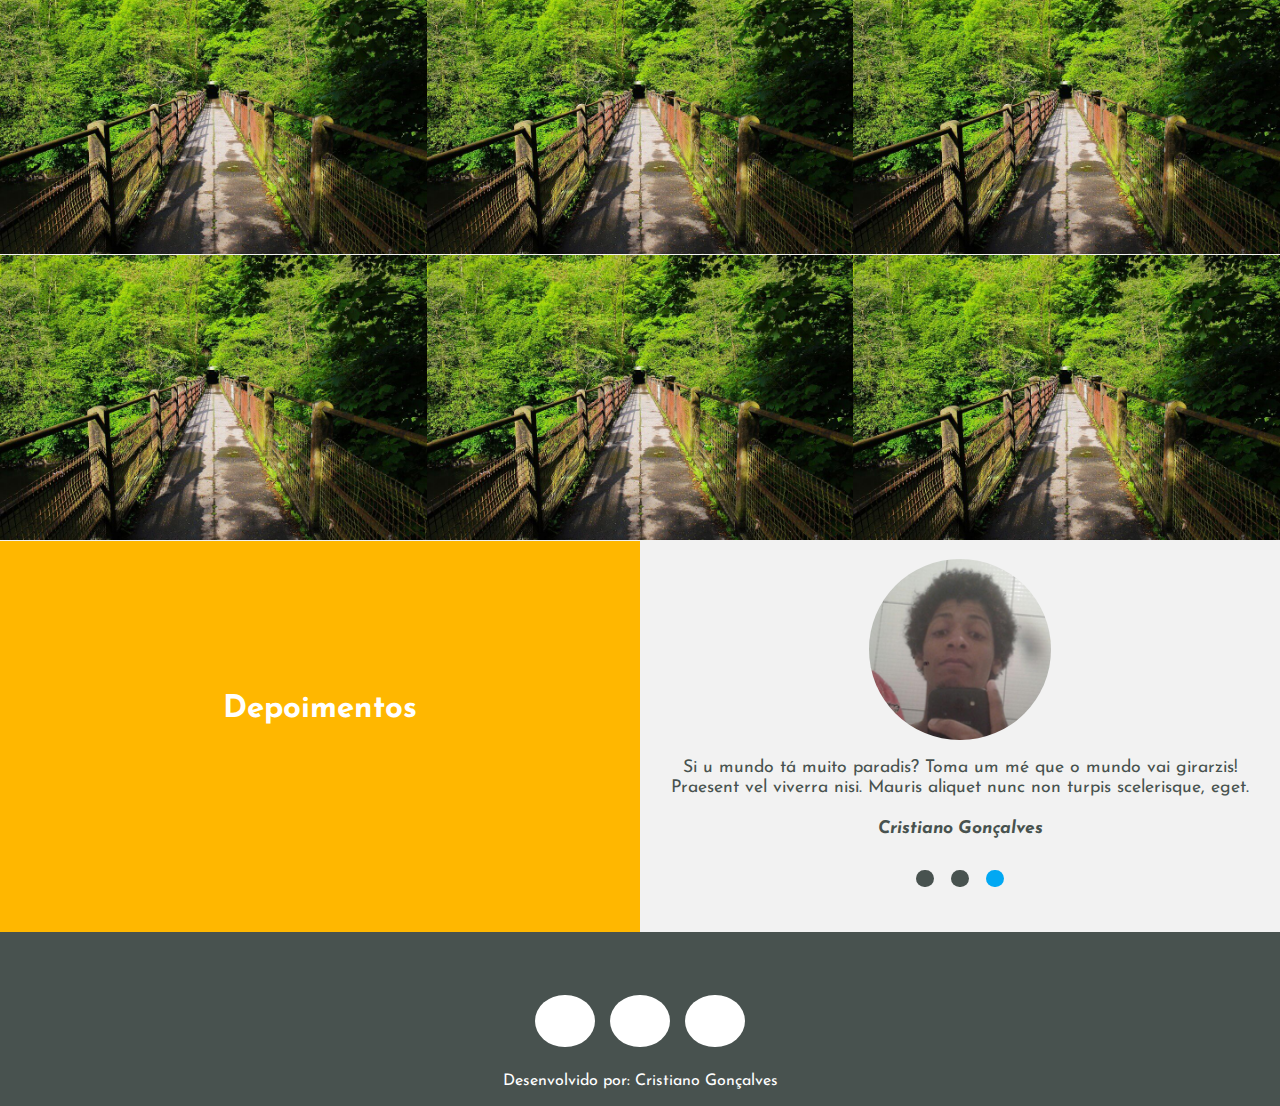
==== commit d8cbfe6a: "Add fontawesome, alteração links do menu e criação da pag blog." ====
--- a/index.html
+++ b/index.html
@@ -5,14 +5,14 @@
 	<meta name="viewport" content="width=device-width">
 	<title>Lailla Fotografia</title>
 	<link rel="stylesheet" href="css/index.css">
-	<link rel="stylesheet" href="http://fontawesome.io/assets/font-awesome/css/font-awesome.css">
+	<link rel="stylesheet" href="css/helpers/font-awesome.min.css">
 
 </head>
 <body>
 <!--======================Cabeçalho com logo e menu======================-->
 	<header class="cabecalho container">
 		<div class="logo">
-			<img src="images/logo-horizontal.svg" alt="Logo Lailla Fotografia" class="logo-img">
+			<a href="index.html"><img src="images/logo-horizontal.svg" alt="Logo Lailla Fotografia" class="logo-img"></a>
 		</div>
 		<div class="botao-menu">
 			<button class="abrir-menu" title="Abrir menu de navegação"></button>
@@ -22,8 +22,8 @@
 			<ul>
 				<li><a href="sobre.html">Sobre Mim</a></li>
 				<li><a href="ensaios.html">Ensaios</a></li>
-				<li><a href="#">Blog</a></li>
-				<li><a href="#">Contato</a></li>
+				<li><a href="blog.html">Blog</a></li>
+				<li><a href="contato.html">Contato</a></li>
 			</ul>
 		</nav>
 	</header>
